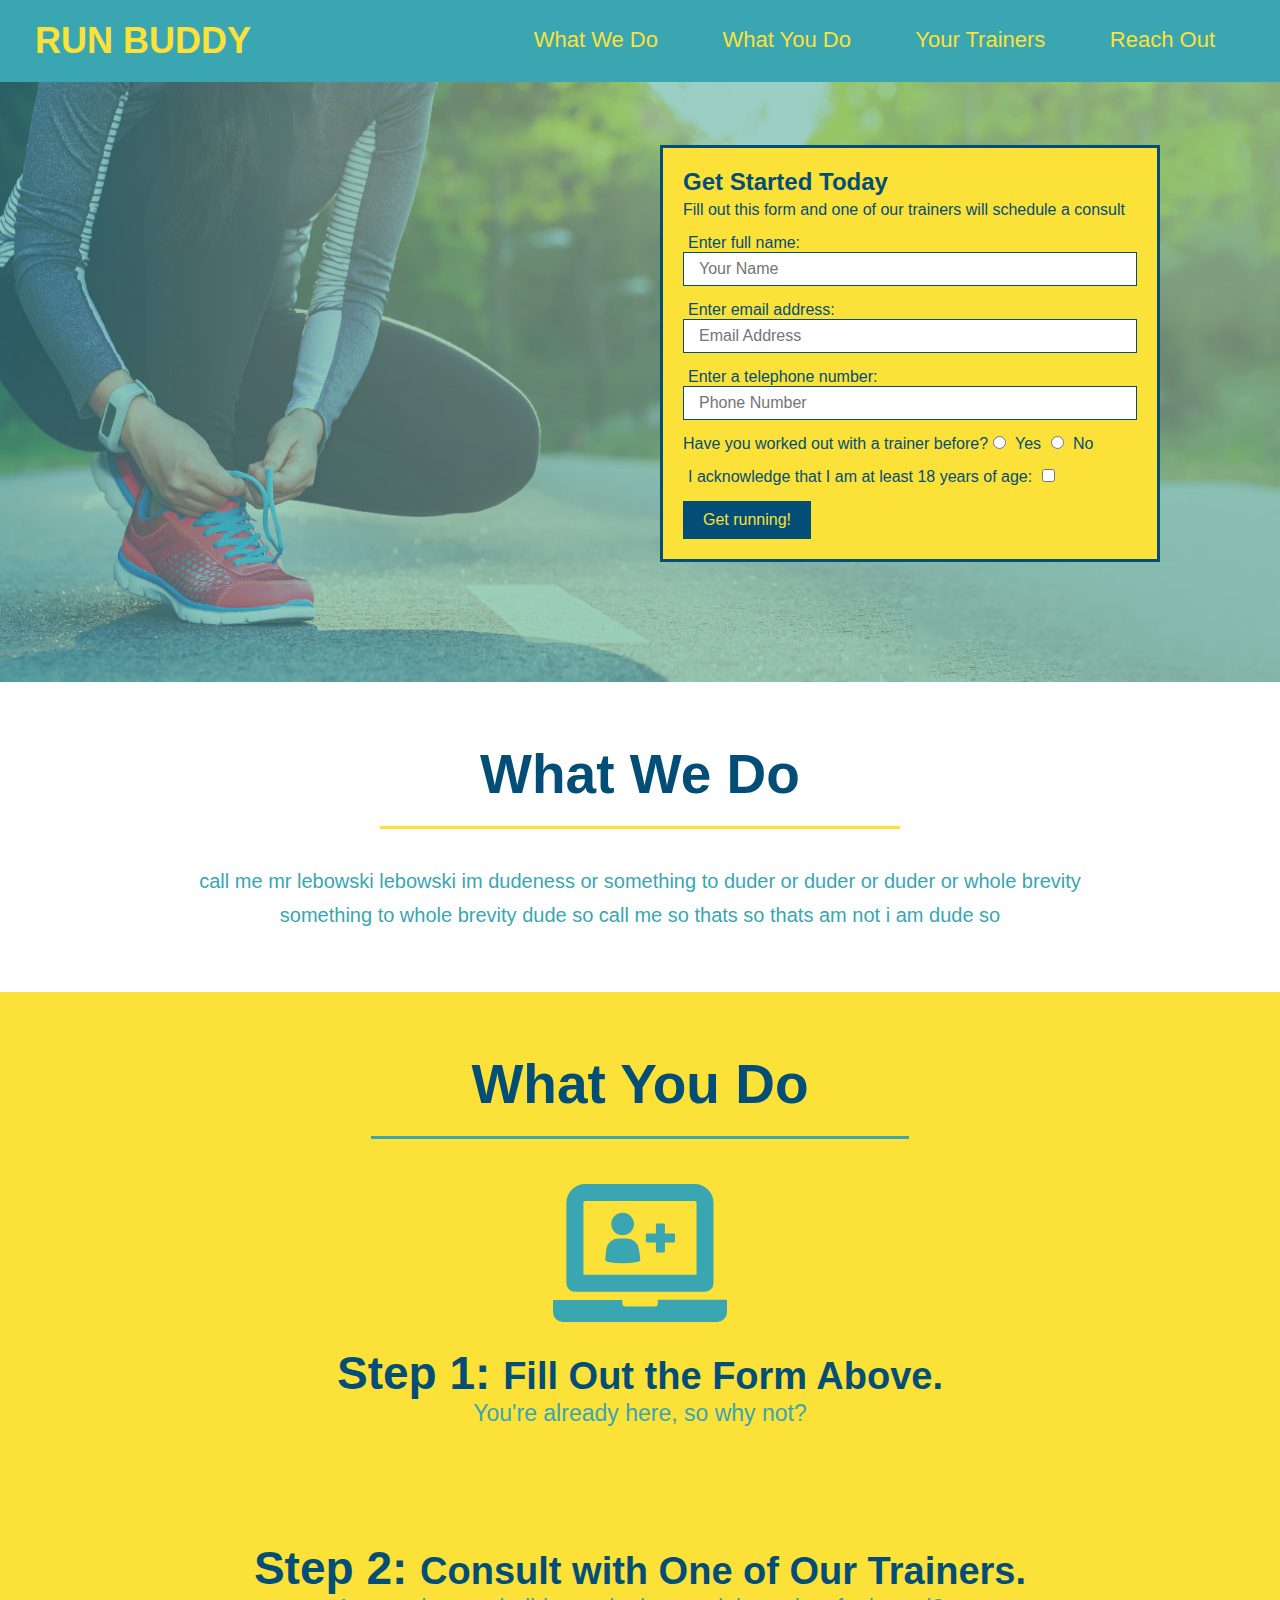
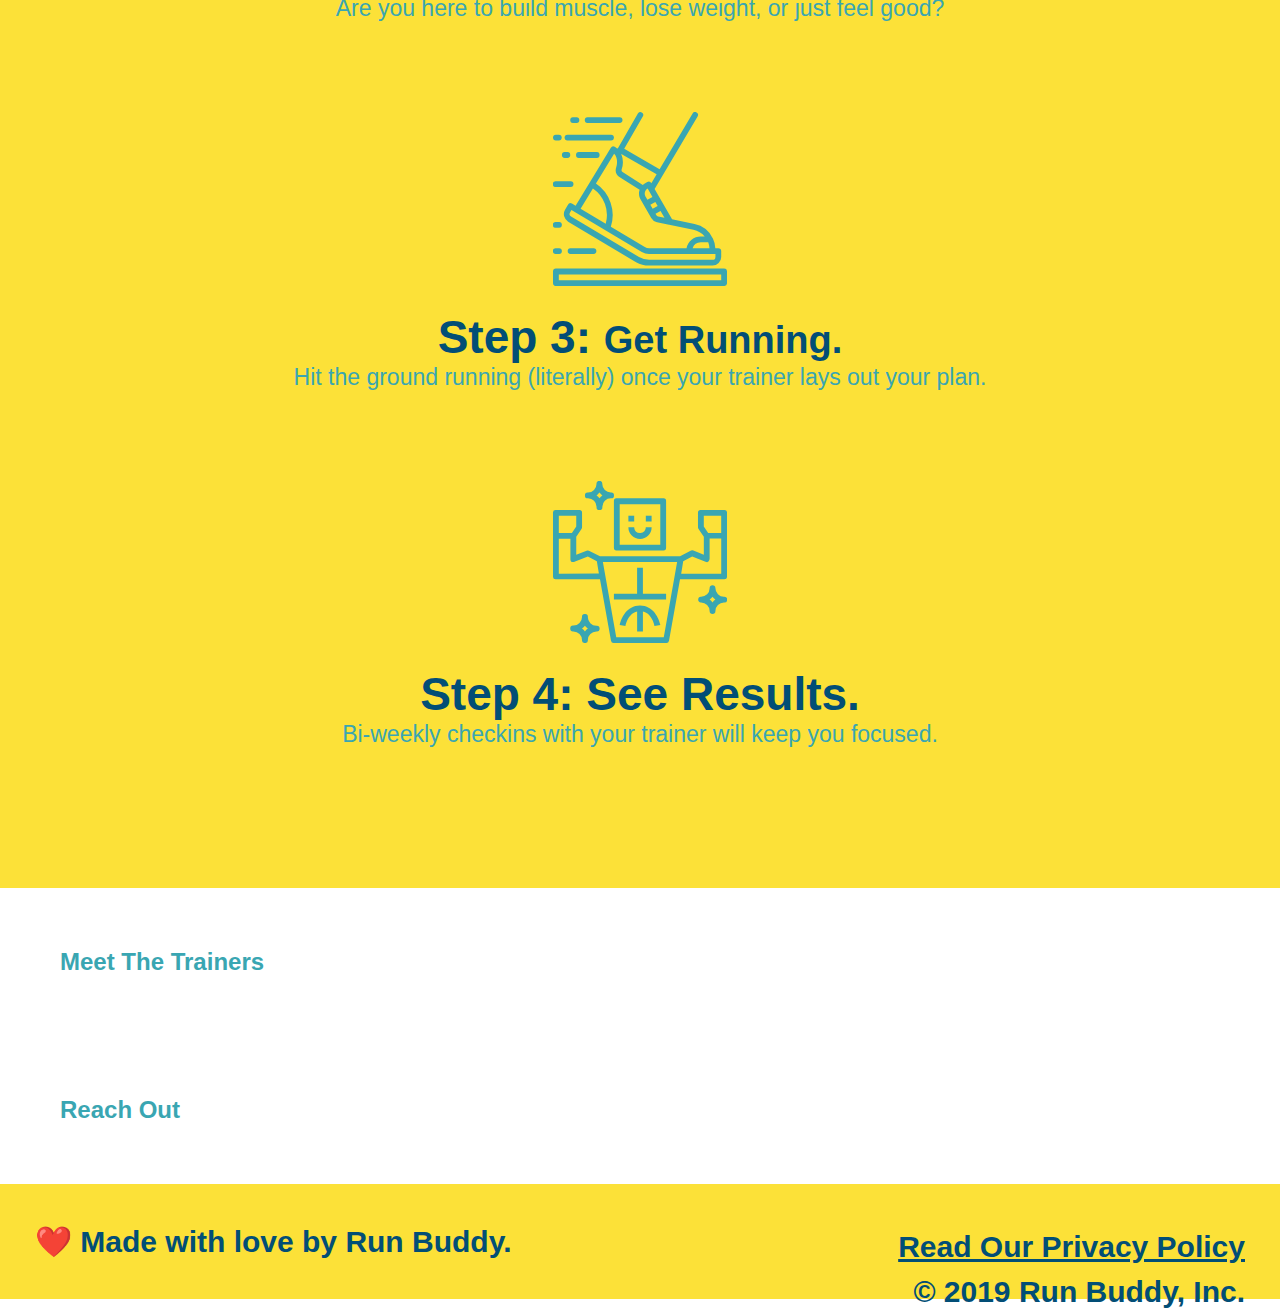
==== index.html @ 944a0638 "style what you do section" ====
<!DOCTYPE html>
<html lang="en">

  <head>
    <link rel="stylesheet" href="./assets/css/style.css" />
    <meta charset="UTF-8" />
    <title>Run Buddy</title>
  </head>
  
  <body>
<!-- navigation -->
<header>
      <h1>
        <a href="/">RUN BUDDY</a>
      </h1>
      <nav>
        <!-- Unordered list element-->
        <ul>
          <!-- List item element-->
          <li>
            <!-- Anchor element-->
            <a href="#what-we-do">What We Do</a>
          </li>
          <li>
            <a href="#what-you-do">What You Do</a>
          </li>
          <li>
            <a href="#your-trainers">Your Trainers</a>
          </li>
          <li>
            <a href="#reach-out">Reach Out</a>
          </li>
        </ul>
      </nav>
</header>

<!-- hero/jumbotron -->
<section class="hero">
  <div class="hero-form">
    <h3>Get Started Today</h3>
    <p>Fill out this form and one of our trainers will schedule a consult</p>
    <!-- Add form element -->
    <form>
      <label for="name">Enter full name:</label>
      <input type="text" placeholder="Your Name" name="name" id=name" class="form-input"/>
    </form>
    <form>
      <label for="email">Enter email address:</label>
      <input type="email" placeholder="Email Address" name="email" id=email" class="form-input"/>
      </form>
    </form>
    <form>
      <label for="phone">Enter a telephone number:</label>
      <input type="tel" placeholder="Phone Number" name="phone" id=phone" class="form-input"/>
      <p>
        Have you worked out with a trainer before?
        <input type="radio" name="trainer-confirm" id="trainer-yes" />
        <label for="trainer-yes">Yes</label>
        <input type="radio" name="trainer-confirm" id="trainer-no" />
        <label for="trainer-no">No</label>
      </p>
      <p>
        <label for="checkbox">
        I acknowledge that I am at least 18 years of age:
        </label>
        <input type="checkbox" name="age-confirm" id="checkbox" />
      </p>
      <button type="submit">
        Get running!
      </button>
    </form>
  </div>
</section>
<!-- end hero-->

<!-- "what we do" section -->
<section id="what-we-do" class="intro">
  <h2 class="section-title primary-border">What We Do</h2>
      <p>
        call me mr lebowski lebowski im
dudeness or something to duder or
duder or duder or whole brevity
something to whole brevity dude so
call me so thats so thats
am not i am dude so
       </p>
</section>

<!-- "what you do" section -->
<section id="what-you-do" class="steps">
    <h2 class="section-title secondary-border">What You Do</h2>

    <div>
      <!-- insert this img element -->
      <img src="./assets/images/step-1.svg" alt="" />
      <h3>Step 1: <span>Fill Out the Form Above.</span></h3>
      <p>You're already here, so why not?</p>
    </div>

    <div>
      <img src+"./assets/images/step-2.svg" alt="" />
      <h3>Step 2: <span>Consult with One of Our Trainers.</span></h3>
      <p>Are you here to build muscle, lose weight, or just feel good?</p>
    </div>

    <div>
      <img src="./assets/images/step-3.svg" alt="" />
      <h3>Step 3: <span>Get Running.</span></h3>
    <p>Hit the ground running (literally) once your trainer lays out your plan.</p>
  </div>

  <div>
    <img src="./assets/images/step-4.svg" alt="" />
    <h3>Step 4: See Results.</h3>
    <p>Bi-weekly checkins with your trainer will keep you focused.</p>
  </div>
</section> 

<!-- "meet the trainers" section -->
<section>
    <h2>Meet The Trainers</h2> 
</section>

<!-- "reach out" section -->
<section>
    <h2>Reach Out</h2>
</section>

<!--footer -->
<footer>
    <h2>
      <div>
        <a href="#">Read Our Privacy Policy</a><br />
        &copy; 2019 Run Buddy, Inc.
      </div>
      ❤️ Made with love by Run Buddy.</h2>
</footer>
  </body>
</html>
---- assets/css/style.css ----
* {
    margin: 0;
    padding: 0;
    box-sizing: border-box;
}

body {
    /* more on this crazy alphanumerical value in a minute! */
    color: #39a6b2;
    font-family: Helvetica, Arial, sans-serif;
  }

  /* apply styles to <header> */
  header {
      padding: 20px 35px;
      background-color: #39a6b2
  }

  header h1 {
      font-weight: bold;
      font-size: 36px;
      color: #fce138;
      margin: 0;
      display: inline;
  }

  header a {
      text-decoration: none;
      color: #fce138
  }

  header nav {
      float: right;
      margin: 7px 0;
  }

  header nav ul li {
      display: inline;
  }

  header nav ul li a {
      margin: 0 30px;
      font-weight: lighter;
      font-size: 22px;
  }

  footer {
      background: #fce138;
      width: 100%;
      padding: 40px 35px;
  }

  footer h2 {
      display: inline;
      color: #024e76;
      font-size: 30px;
      margin: 0;
  }

  footer div {
      float: right;
      line-height: 1.5;
      text-align: right;
  }

  footer a {
      color: #024e76
  }

  section {
      padding: 60px;
  }

  /* Hero Style Start */
  .hero {
      background-image: url("../images/hero-bg.jpg");
      height: 600px;
      background-size: cover;
      background-position: center;
      position: relative;
  }
  /* HERO STYLES END */ 
  .hero-form {
    border: 3px solid #024e76;
    background-color: #fce138;
      padding: 20px;
      width: 500px;
      color: #024e76;
      position: absolute;
      bottom: 120px;
      right: 120px;
  }

  .hero-form p {
      margin: 5px 0 15px 0
  }

  .hero-form h3 {
      font-size: 24px;
      margin: 0;
  }

  .form-input {
      border: 1px solid #024e76;
      display: block;
      padding: 7px 15px;
      font-size: 16px;
      color: #024e76;
      width: 100%;
      margin-bottom: 15px;
  }

  .hero-form label {
      margin: 0 5px;
  }

  .hero-form button {
      color: #fce138;
      background-color: #024e76;
      border: none;
      padding: 10px 20px;
      font-size: 16px;
  }
 .intro {
     text-align: center;
 }

 .intro h2 {
     /* add this alongside your other declarations */
     display: inline-block;
     font-size: 55px;
     color: #024e76;
     margin-bottom: 35px;
     padding: 0 100px 20px 100px;
     border-bottom: 3px solid;
     border-color: #fce138
 }

 .intro p {
     /* add this alongside your other declarations */
     margin: 0 auto;
     line-height: 1.7;
     color: #39a6b2;
     width: 80%;
     font-size: 20px;
 }

 .steps {
     text-align: center;
     background: #fce138;
 }

 .steps h2 {
     font-size: 55px;
     color: #024e76;
     margin-bottom: 35px;
     padding: 0 100px 20px 100px;
     border-bottom: 3px solid;
     border-color: #39a6b2;
 }

 .section-title {
     font-size: 55px;
     color: #024e76;
     margin-bottom: 35px;
     padding: 0 100px 20px 100px;
     display: inline-block;
     border-bottom: 3px solid;
 }

 .primary-border {
     border-color: #fce138;
 }

 .secondary-border {
     border-color: #39a6b2;
 }

 /* remove this entire CSS rule */
 .intro h2 {

 }

 /* and this one */
 .steps h2 {

 }

 .steps div {
     margin-bottom: 80px;
 }

 .steps img {
     width: 15%;
     margin: 10px 0;
 }

 .steps h3 {
     color: #024e76;
     font-size: 46px;
     margin-top: 10px;
 }

 .steps p {
     color: #39a6b2;
     font-size: 23px;
 }

 .steps span {
     font-size: 38px;
 }
}
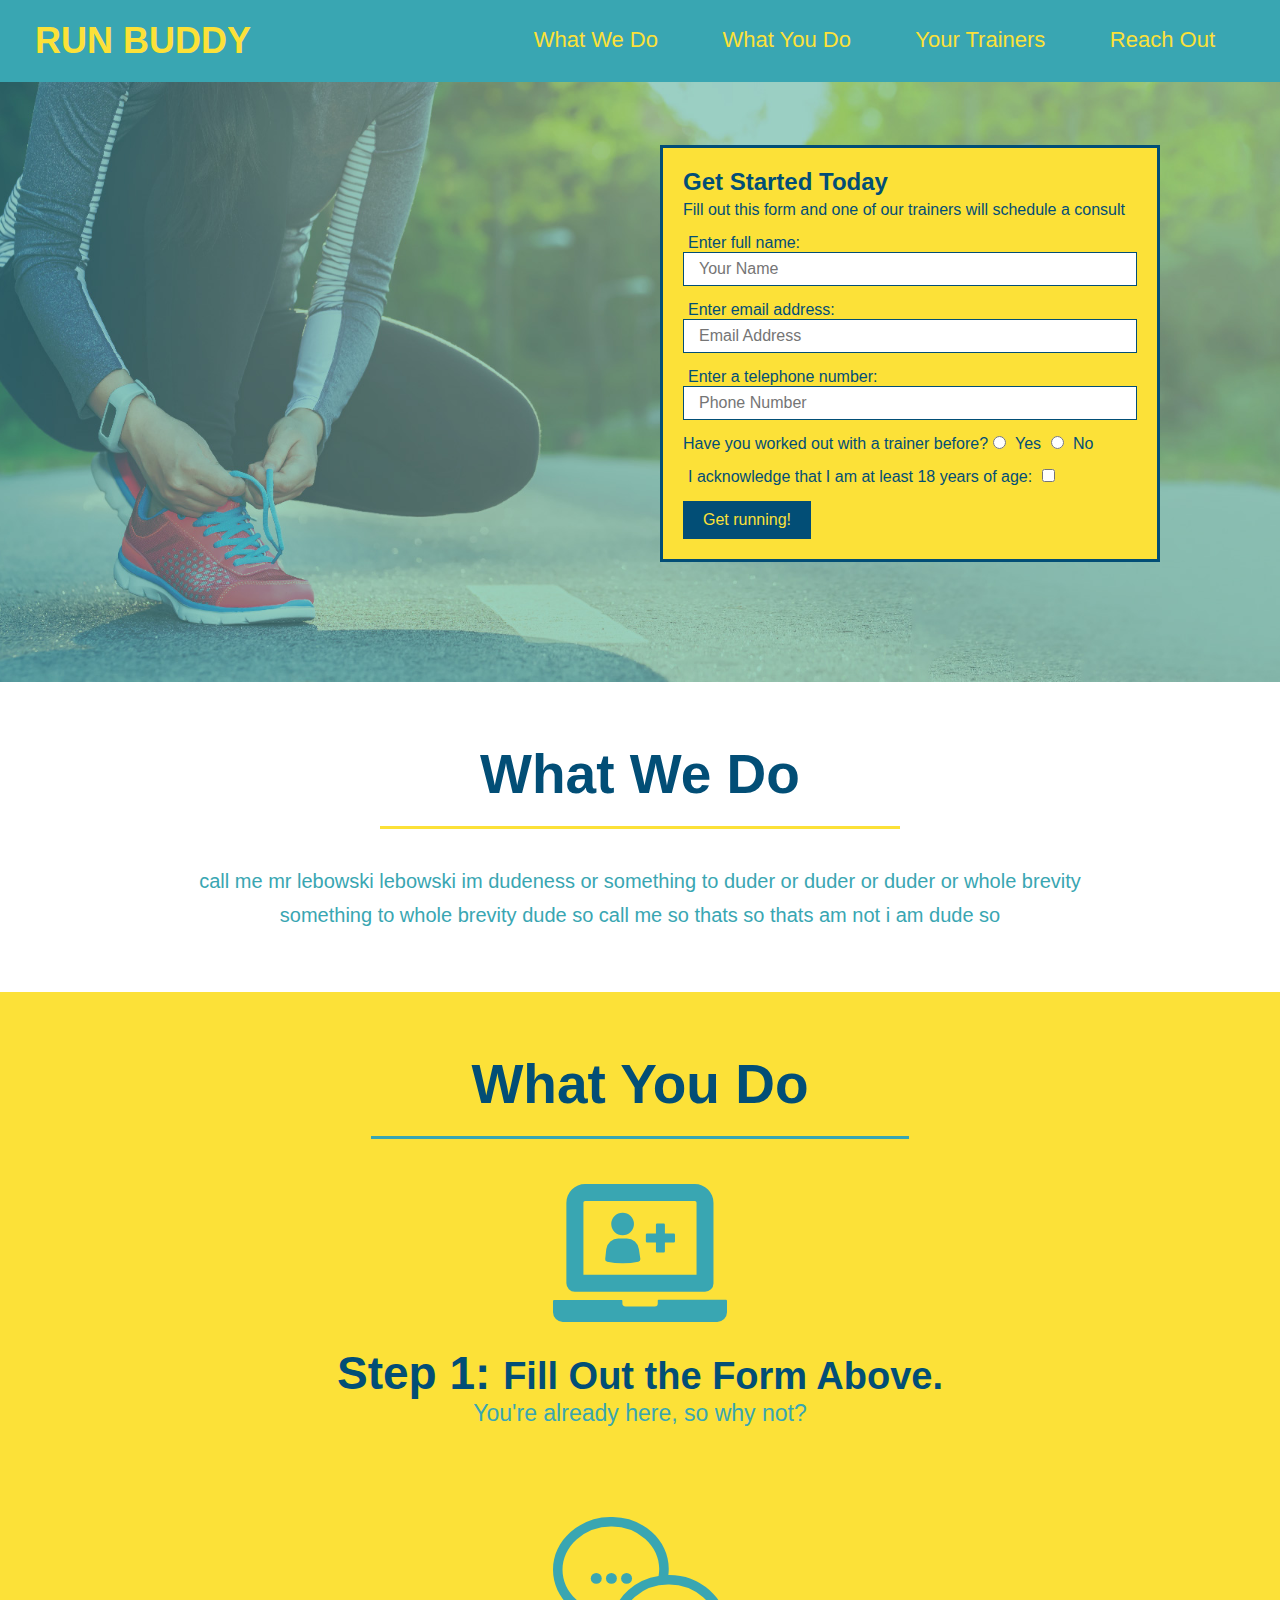
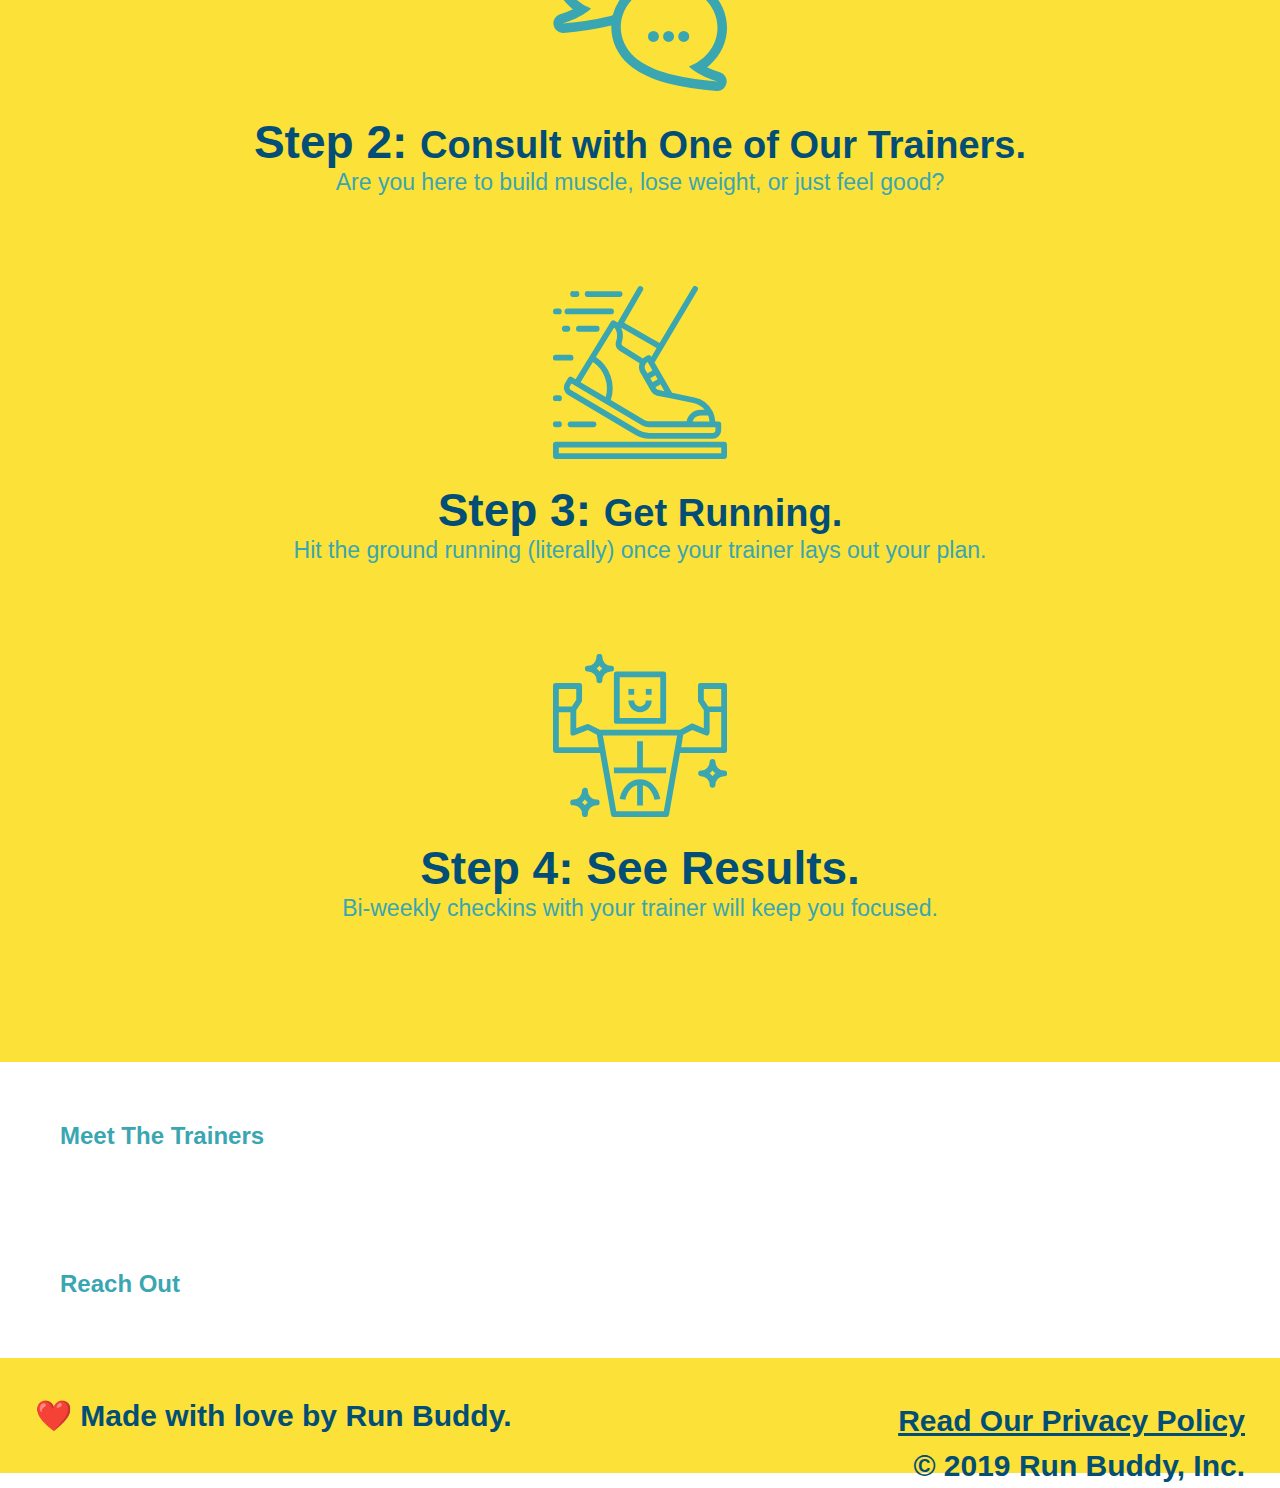
==== commit aca5b99b: "correctedSVGtypoInWhatYouDo" ====
--- a/index.html
+++ b/index.html
@@ -98,7 +98,7 @@
     </div>
 
     <div>
-      <img src+"./assets/images/step-2.svg" alt="" />
+      <img src="./assets/images/step-2.svg" alt="" />
       <h3>Step 2: <span>Consult with One of Our Trainers.</span></h3>
       <p>Are you here to build muscle, lose weight, or just feel good?</p>
     </div>
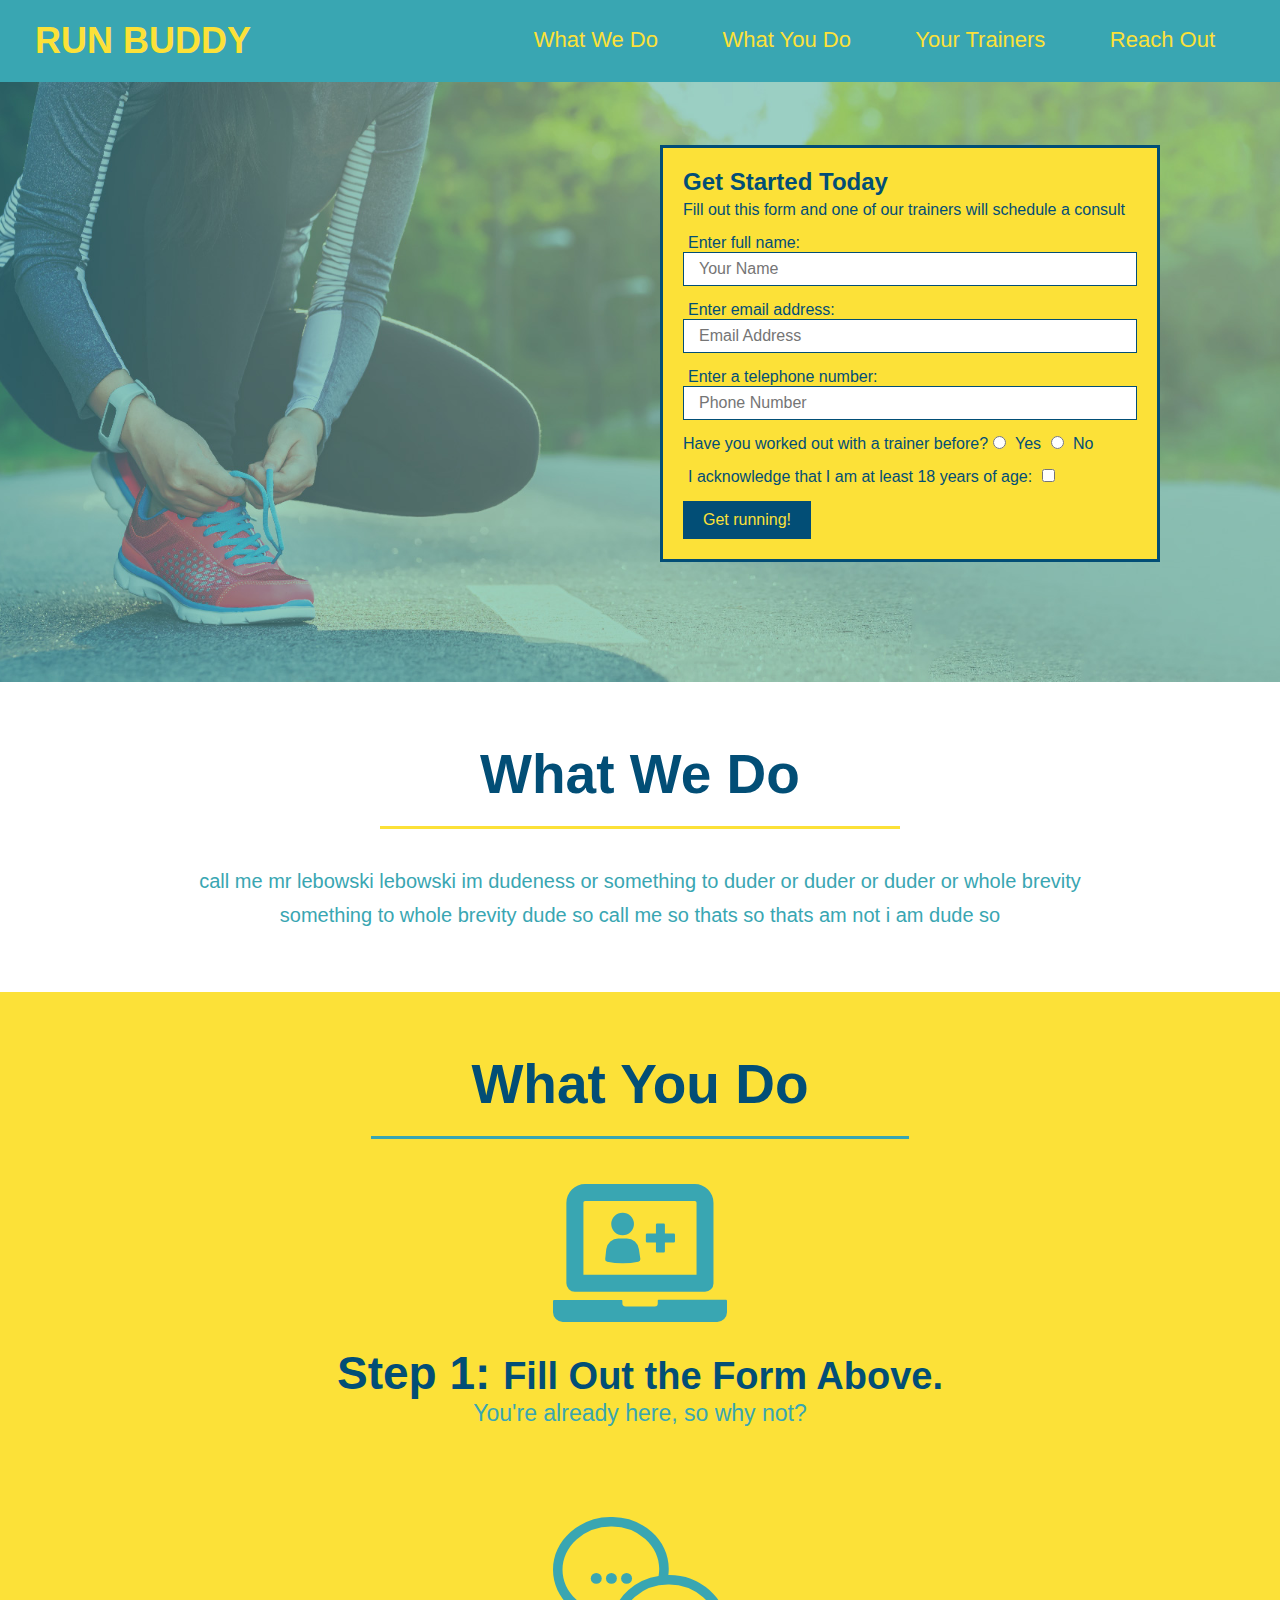
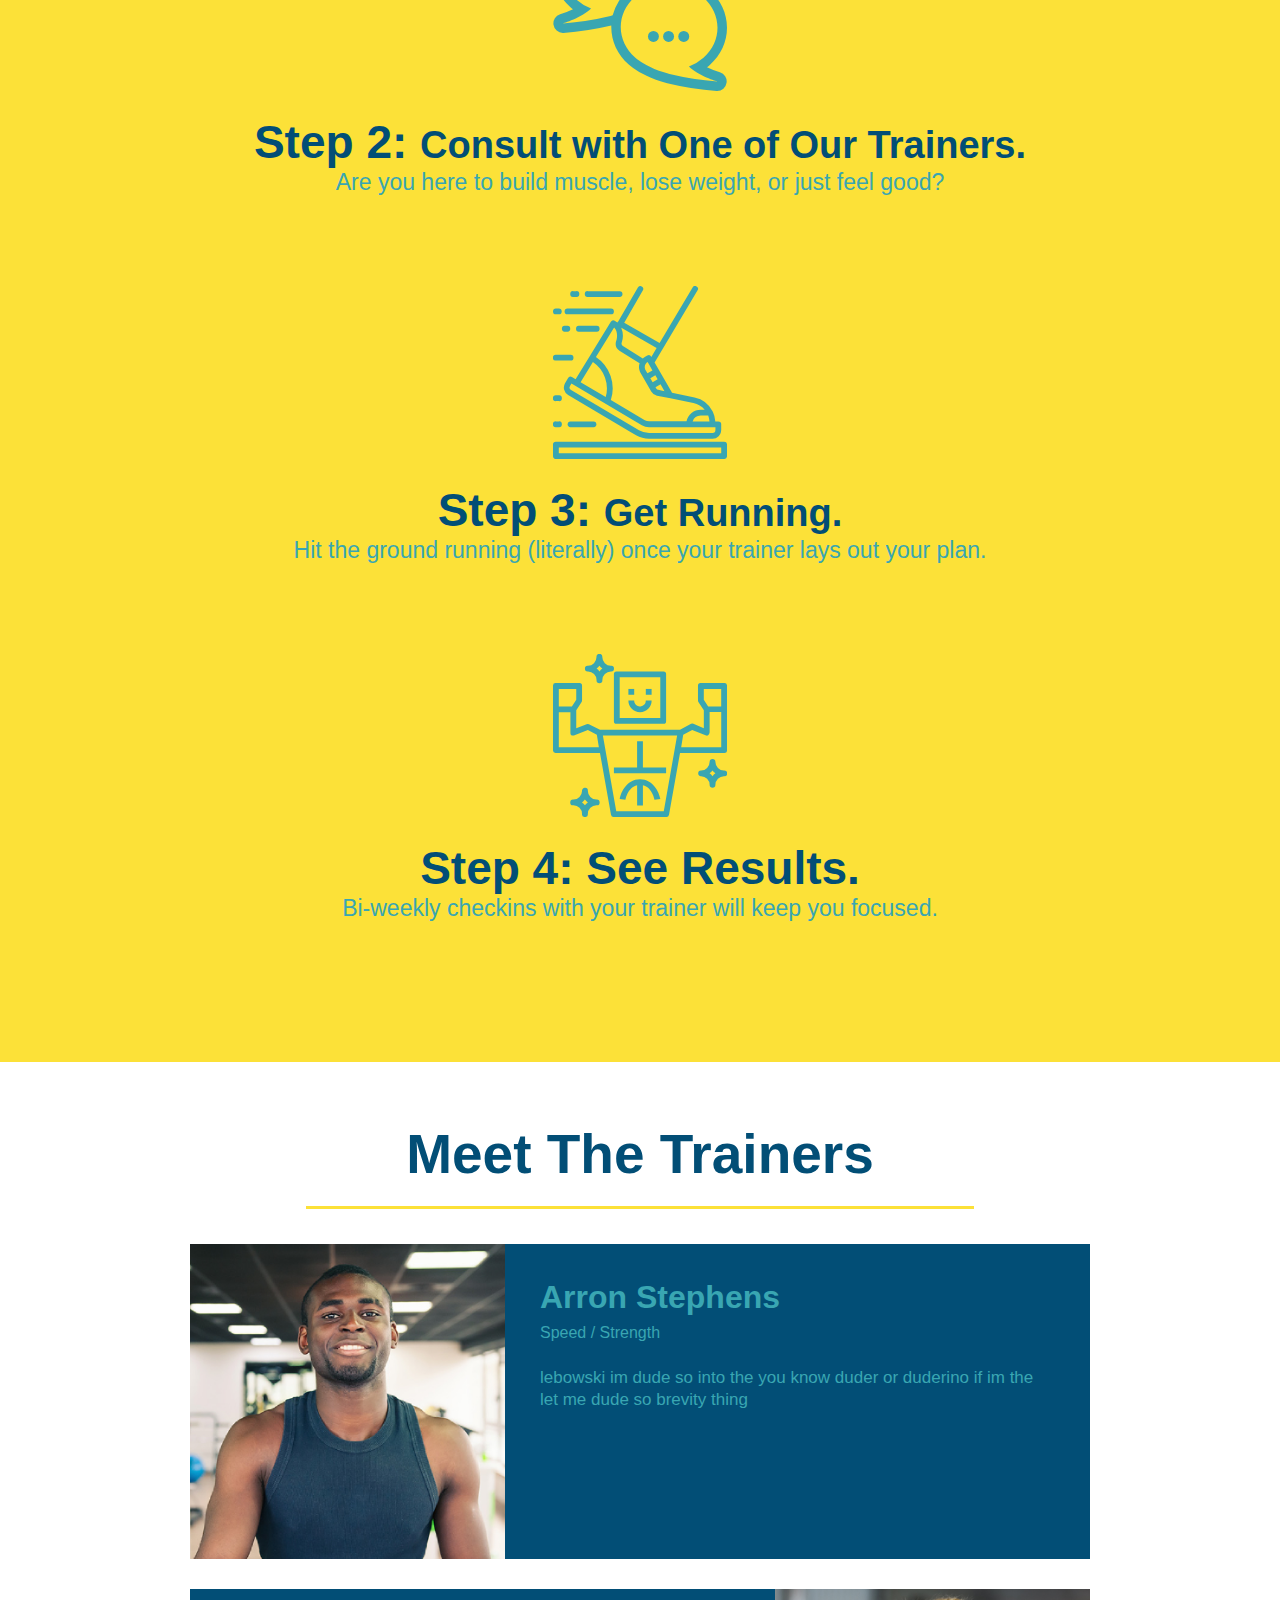
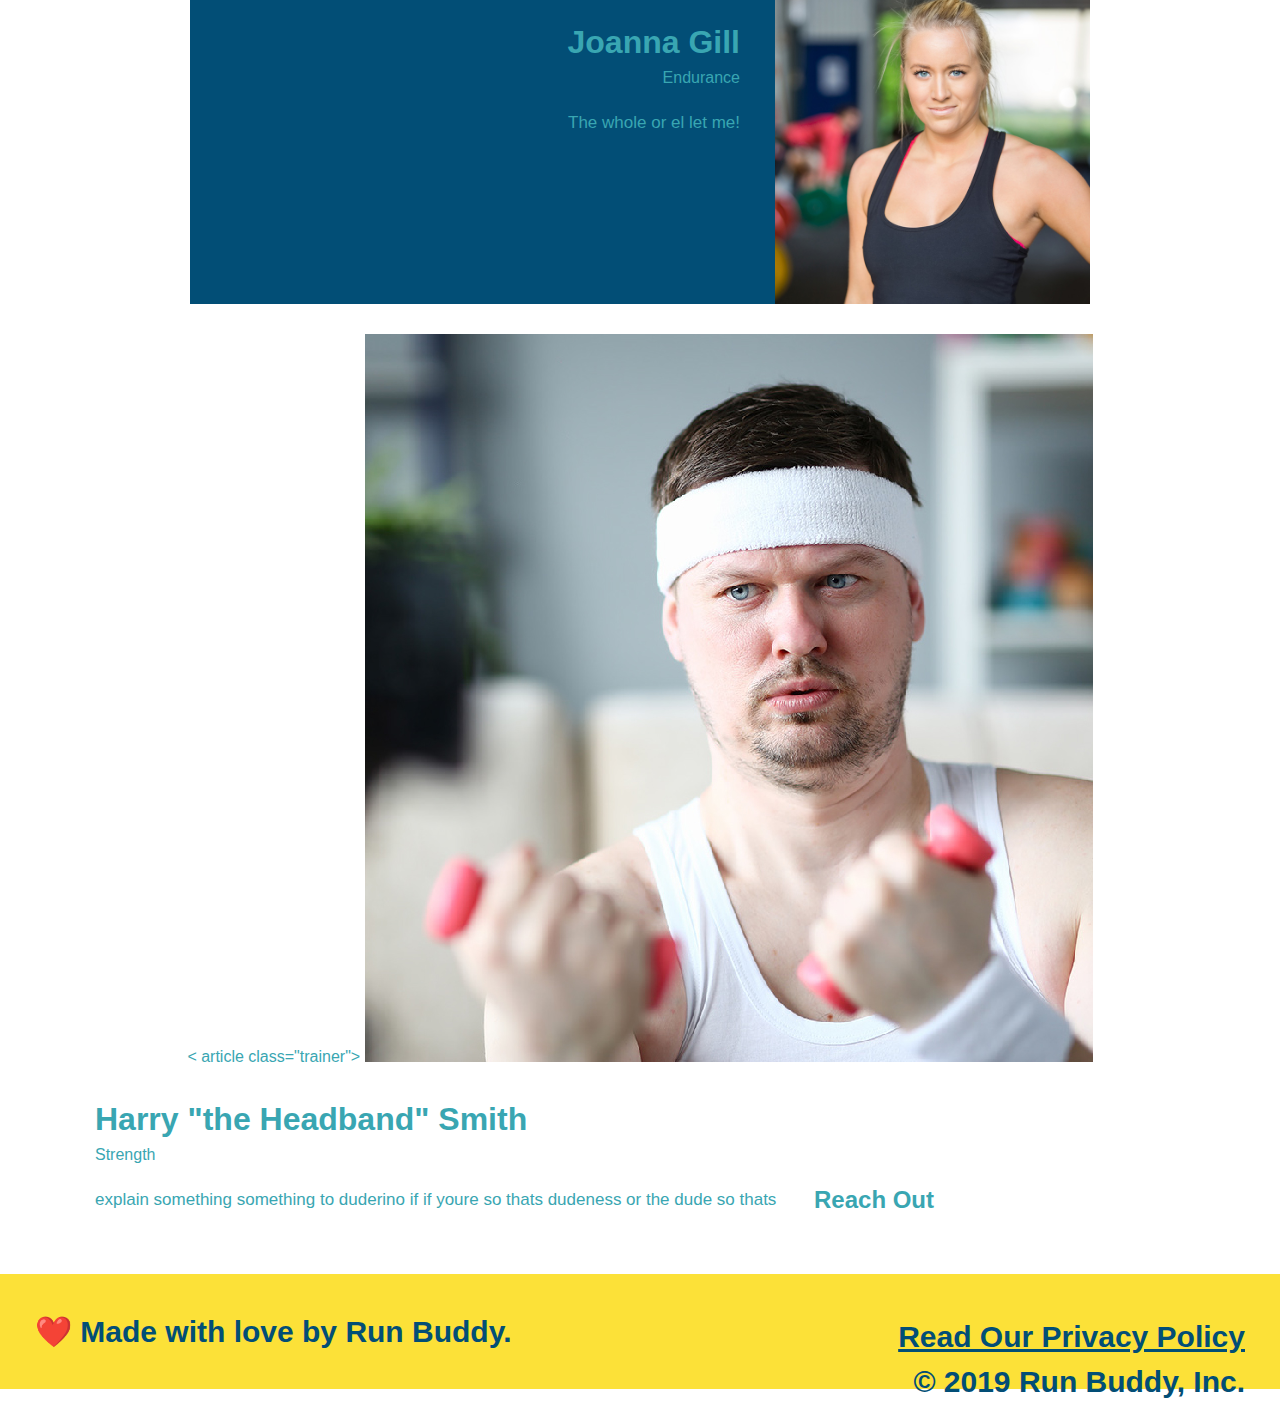
==== commit f954a476: "meet the trainers section" ====
--- a/index.html
+++ b/index.html
@@ -117,8 +117,52 @@
 </section> 
 
 <!-- "meet the trainers" section -->
-<section>
-    <h2>Meet The Trainers</h2> 
+<section id="your-trainers" class="trainers">
+    <h2 class="section-title primary-border">Meet The Trainers</h2> 
+    <article class="trainer">
+      <img src="./assets/images/trainer-1.jpg" alt="Arron Stephens in his workout clothes, ready to pump iron" />
+    <div class="trainer-bio text-left">
+      <h3>Arron Stephens</h3>
+      <h4>Speed / Strength</h4>
+      <p>
+        lebowski im
+dude so
+into the
+you know
+duder or
+duderino if
+im the
+let me
+dude so
+brevity thing
+      </p>
+    </div>
+    </article>
+
+    <!-- second trainer bio -->
+    <article class="trainer">
+      <div class="trainer-bio text-right">
+        <h3>Joanna Gill</h3>
+        <h4>Endurance</h4>
+        <p>
+          The whole or el let me!
+        </p>
+      </div>
+      <img src="./assets/images/trainer-2.jpg" alt="Joanna Gill cooling off after a workout" />
+      </article>
+
+      <!-- third trainer bio -->
+      < article class="trainer">
+    <img src="./assets/images/trainer-3.jpg" alt="Harry Smit wearing a headband and lifting comically small pink weights" />
+  <div class="trainer-bio text-left">
+    <h3>Harry "the Headband" Smith</h3>
+    <h4>Strength</h4>
+    <p>
+      explain something something to duderino if if youre
+      so thats dudeness or the dude so thats
+    </p>
+  </div>
+  </article>
 </section>
 
 <!-- "reach out" section -->
--- a/assets/css/style.css
+++ b/assets/css/style.css
@@ -209,4 +209,51 @@
  .steps span {
      font-size: 38px;
  }
+
+ .trainers {
+     text-align: center;
+ }
+
+ .trainer {
+     width: 900px;
+     margin: 0 auto 30px auto;
+     background: #024e76;
+     color: #fcel38;
+     overflow: auto;
+ }
+
+ .trainer img {
+     width: 35%;
+     float: left;
+ }
+
+ .trainer-bio {
+     padding: 35px;
+     float: left;
+     width: 65%;
+ }
+
+ .text-left {
+     text-align: left;
+ }
+
+ .text-right {
+     text-align: right;
+ }
+
+ .trainer-bio h3 {
+     font-size: 32px;
+     margin-bottom: 8px;
+ }
+
+ .trainer-bio h4 {
+     font-weight: lighter;
+     font-size: 26;
+     margin-bottom: 25px;
+ }
+
+ .trainer-bio p {
+     font-size: 17px;
+     line-height: 1.3;
+ }
 }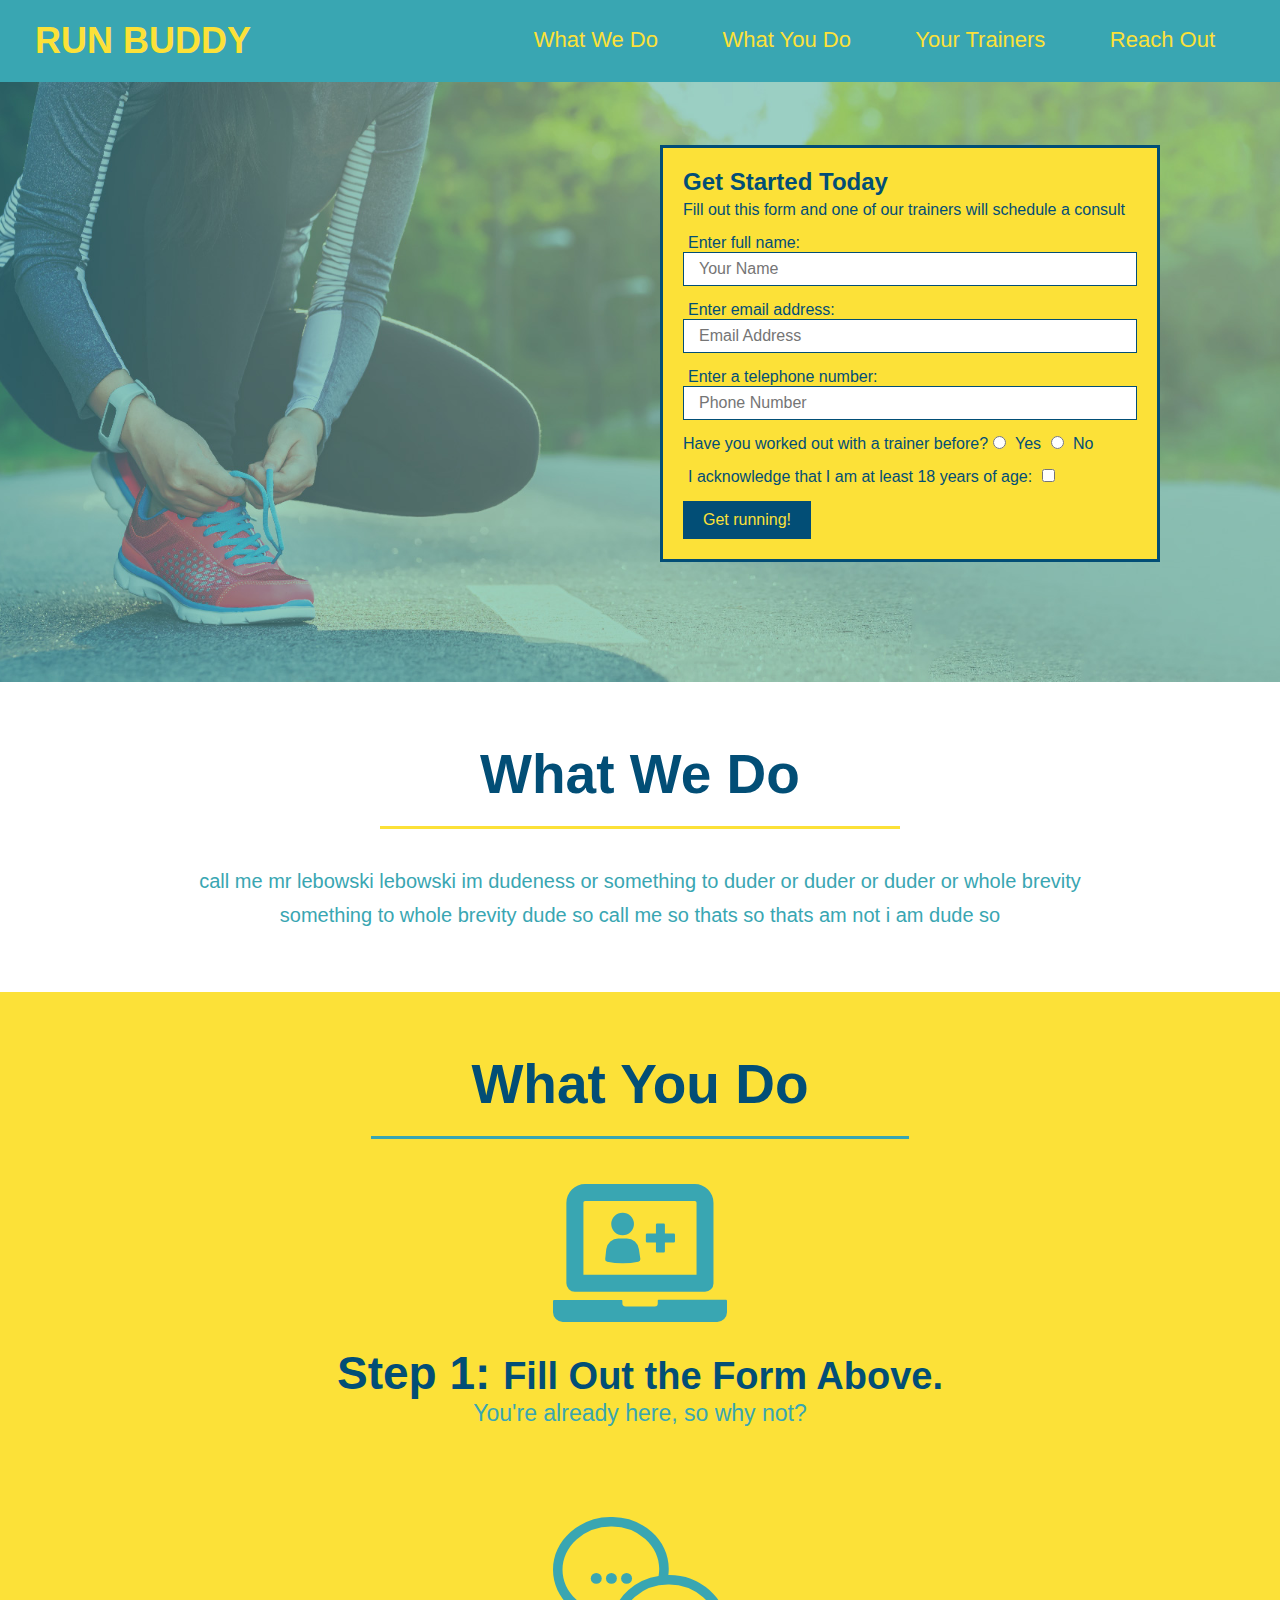
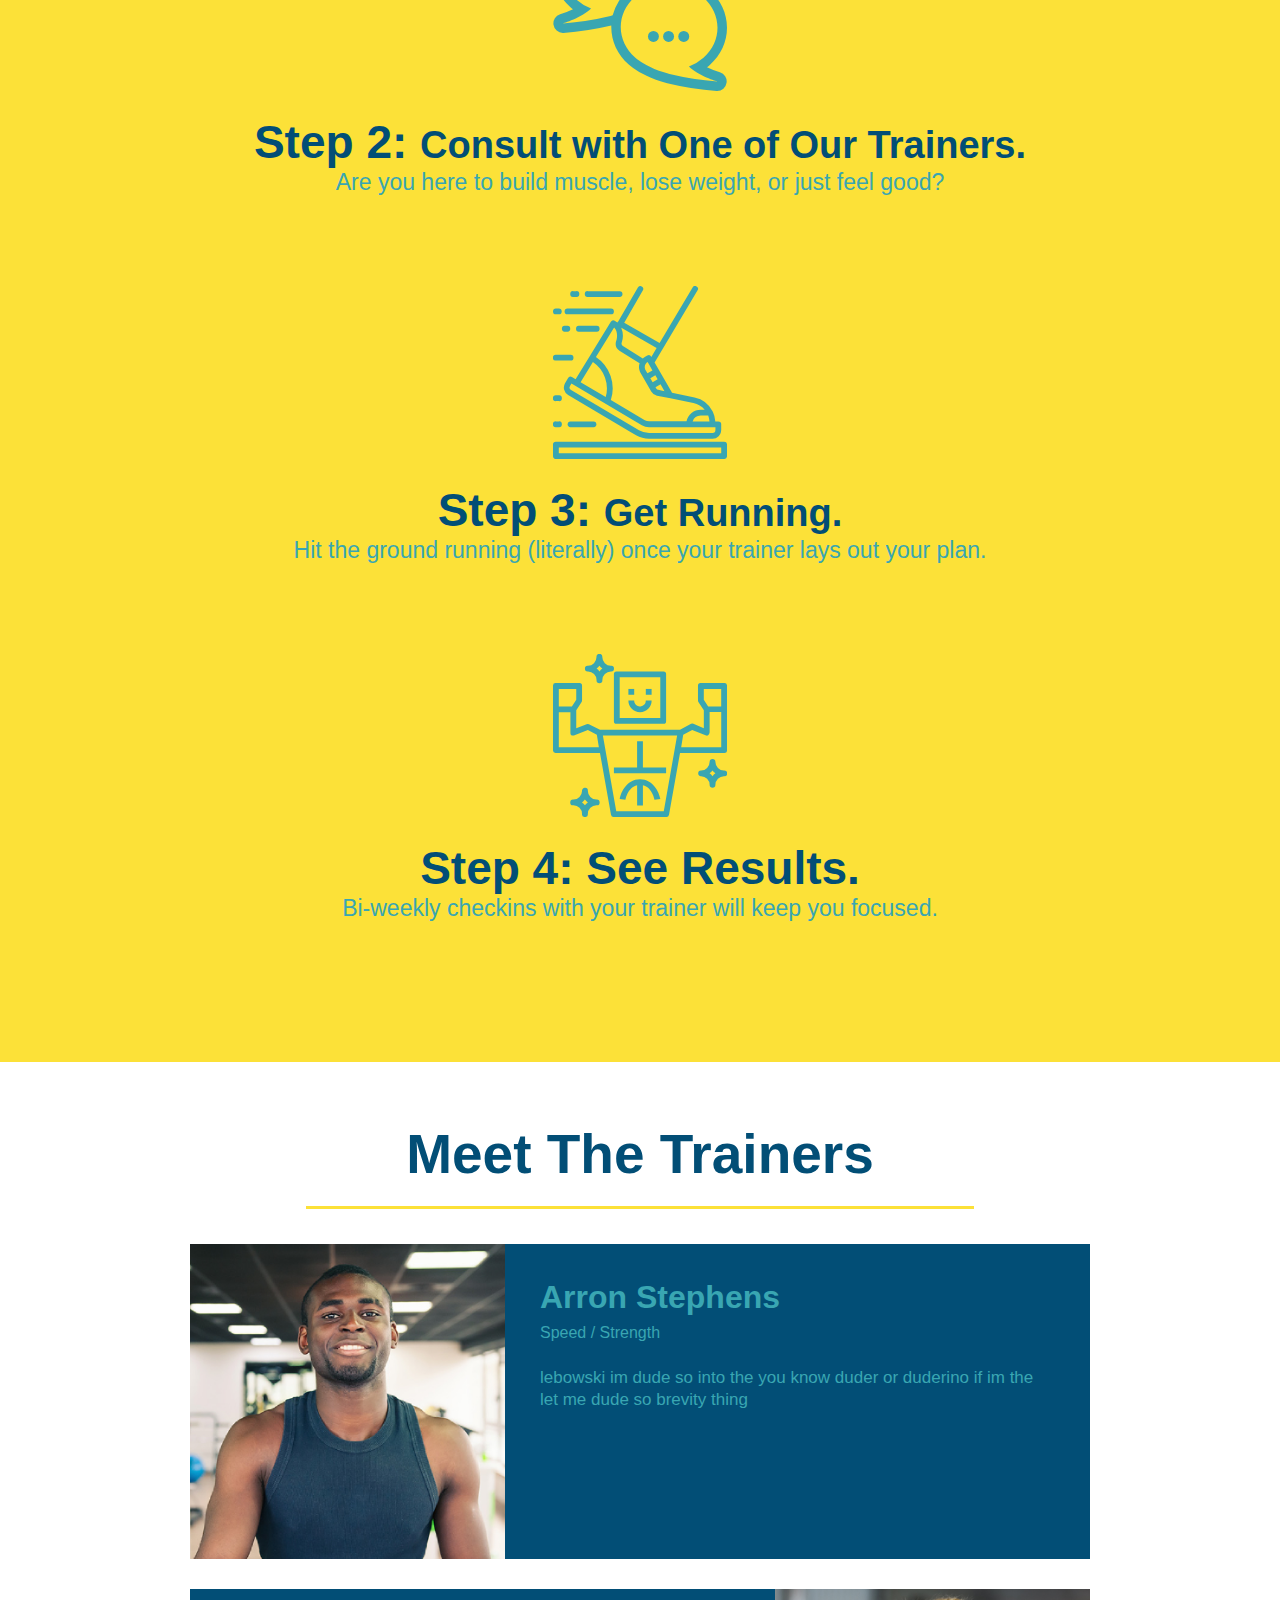
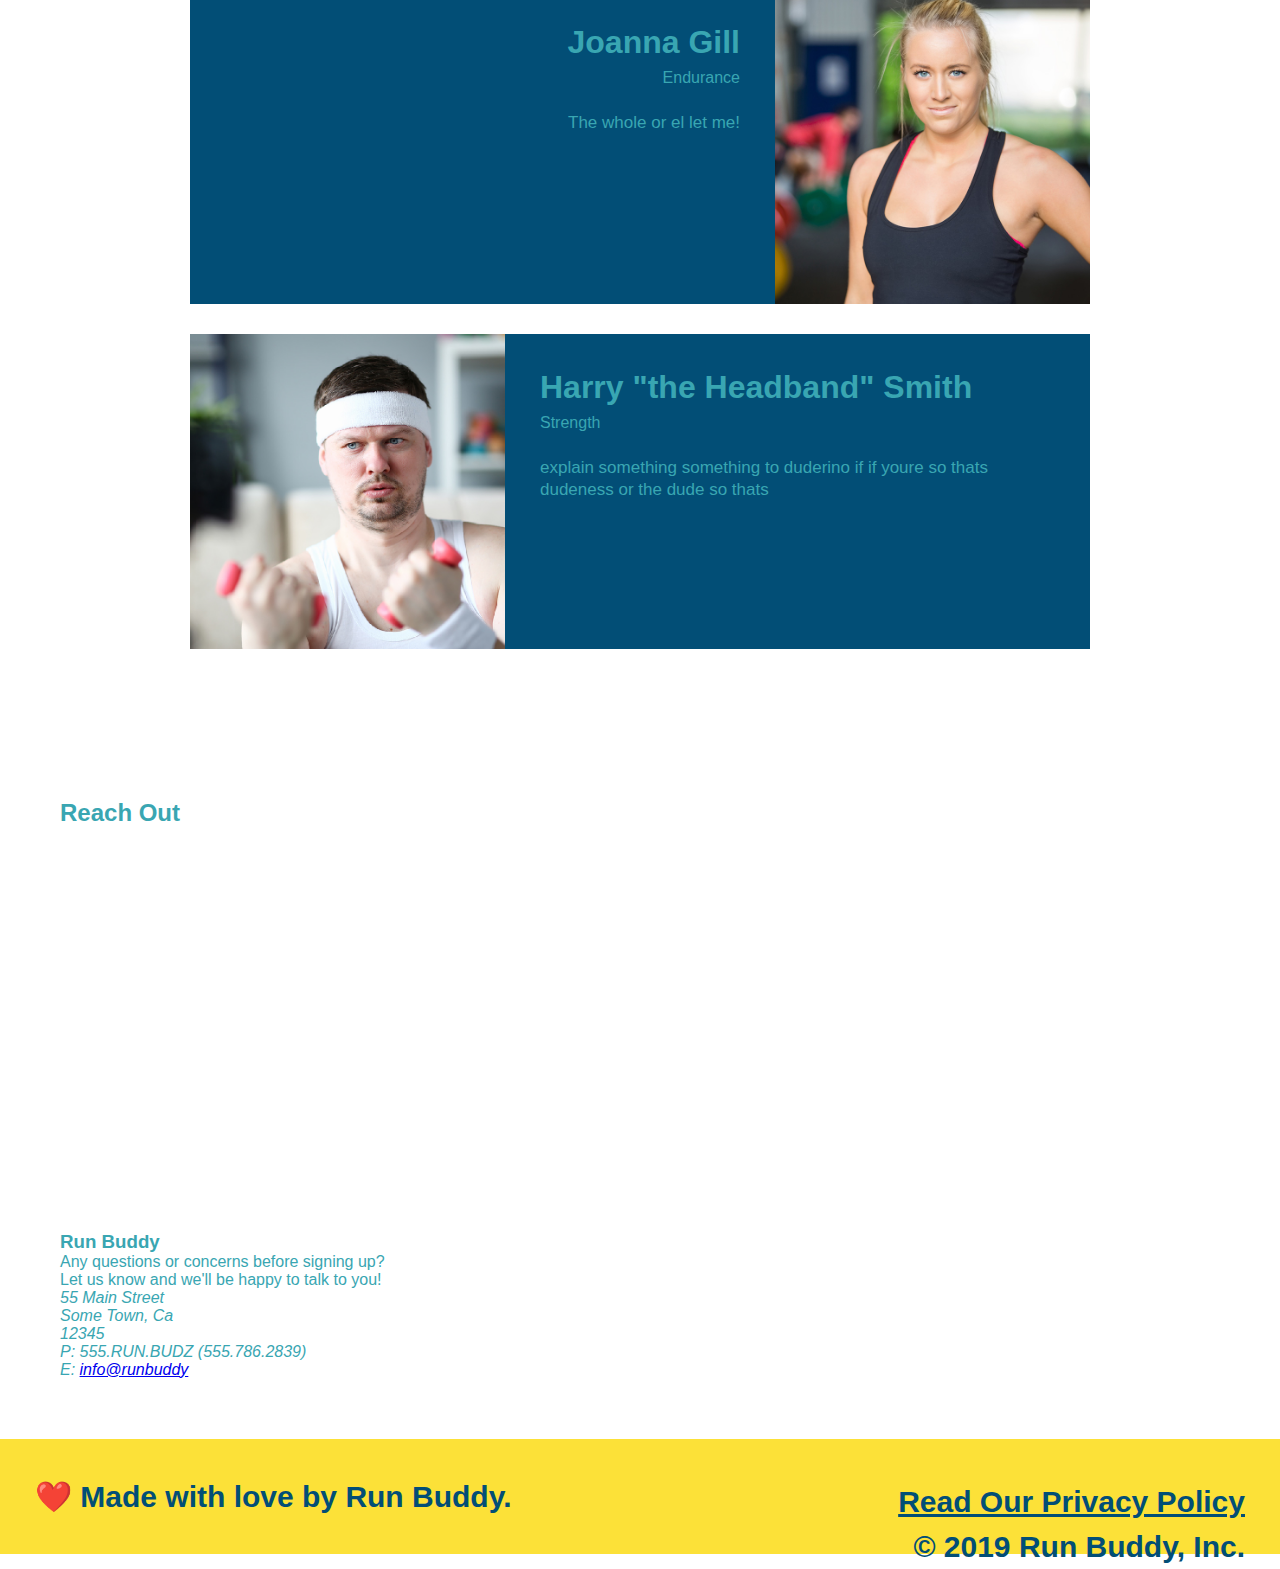
==== commit b1c0f8a0: "add iframe" ====
--- a/index.html
+++ b/index.html
@@ -152,7 +152,7 @@
       </article>
 
       <!-- third trainer bio -->
-      < article class="trainer">
+      <article class="trainer">
     <img src="./assets/images/trainer-3.jpg" alt="Harry Smit wearing a headband and lifting comically small pink weights" />
   <div class="trainer-bio text-left">
     <h3>Harry "the Headband" Smith</h3>
@@ -168,6 +168,30 @@
 <!-- "reach out" section -->
 <section>
     <h2>Reach Out</h2>
+    <div class="contact-info">
+      <iframe
+      src="https://www.google.com/maps/embed?pb=!1m14!1m12!1m3!1d11551.14823756224!2d-79.695400561617!3d43.63179077208172!2m3!1f0!2f0!3f0!3m2!1i1024!2i768!4f13.1!5e0!3m2!1sen!2sca!4v1613961096091!5m2!1sen!2sca" width="400" height="400" 
+      frameborder="0"
+      style="border:0;" allowfullscreen
+      >
+    </iframe>
+    </div>
+
+    <div>
+      <h3>Run Buddy</h3>
+      <p>
+        Any questions or concerns before signing up?
+        <br />
+        Let us know and we'll be happy to talk to you!
+      </p>
+      <address>
+        55 Main Street <br/>
+        Some Town, Ca <br/>
+        12345<br />
+        P: 555.RUN.BUDZ  (555.786.2839)<br/>
+        E: <a href="mailto:info@runbuddy.io">info@runbuddy</a>
+      </address>
+    </div>
 </section>
 
 <!--footer -->
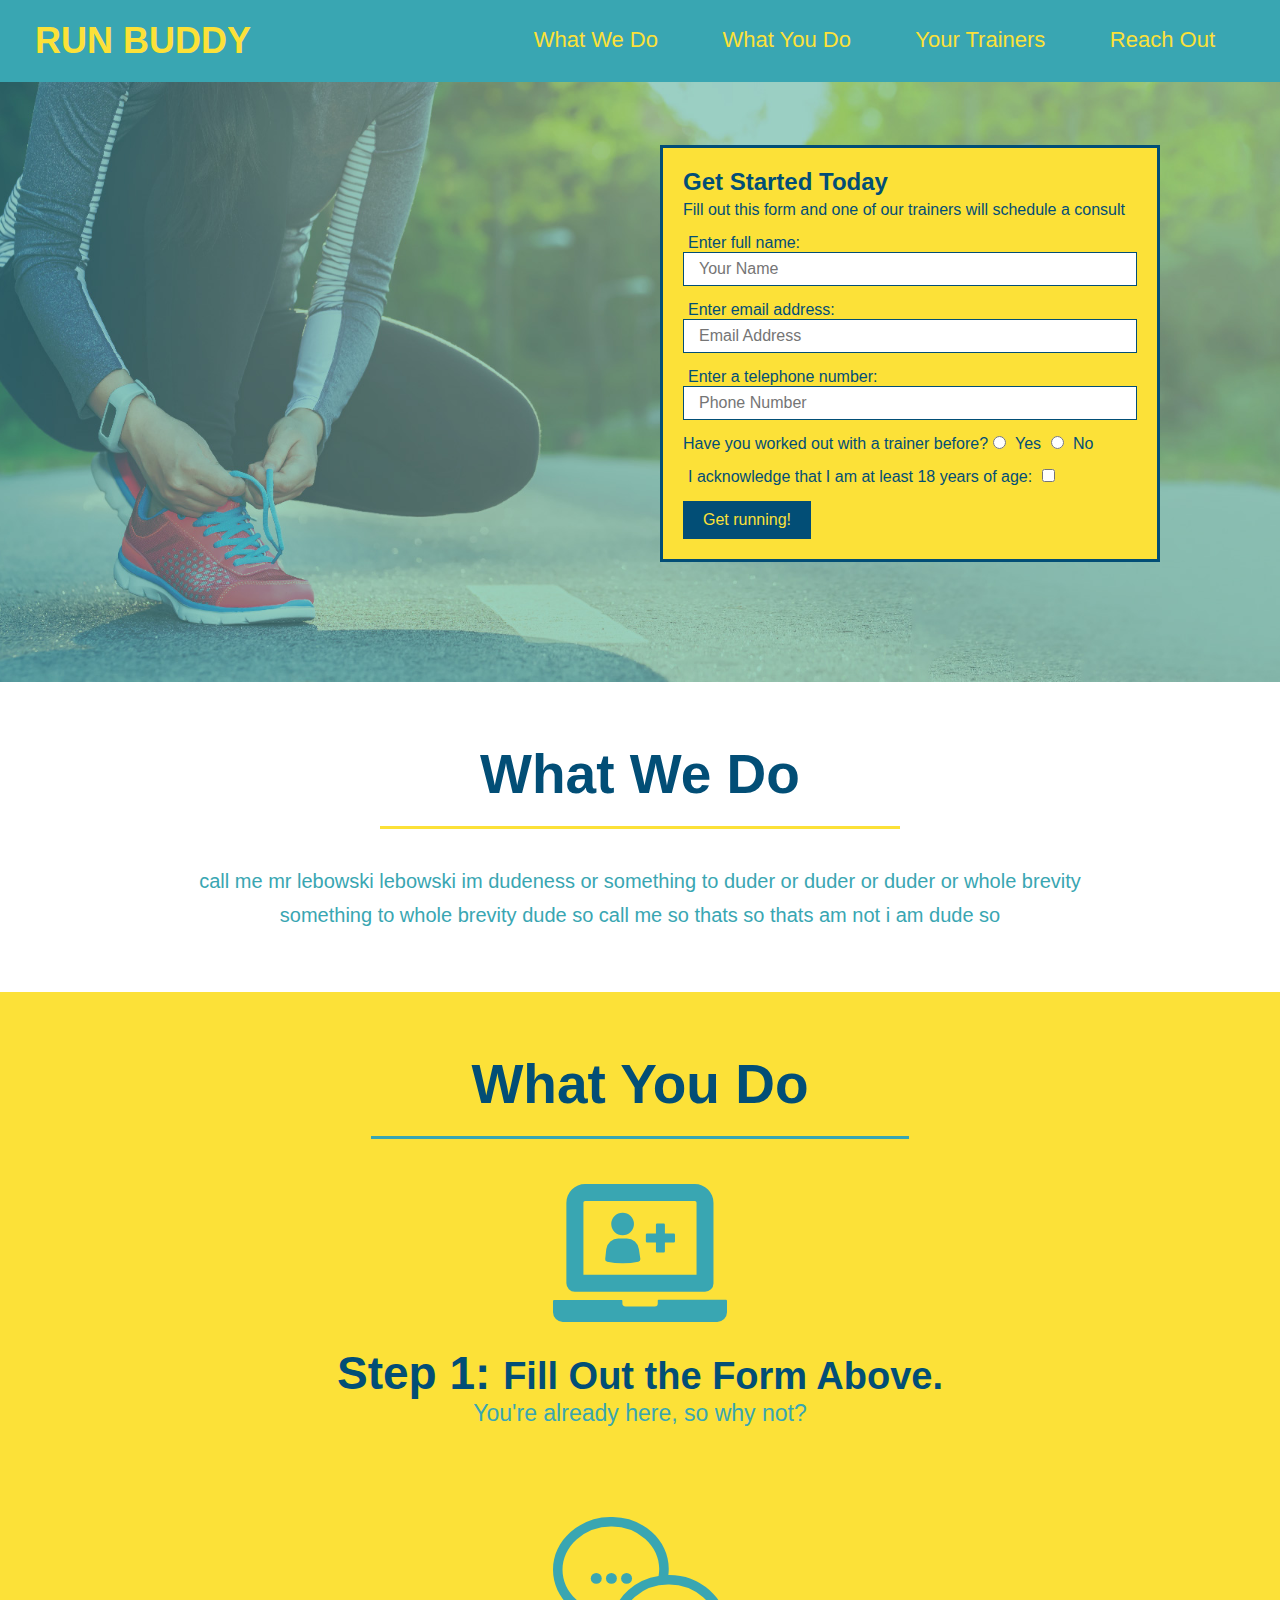
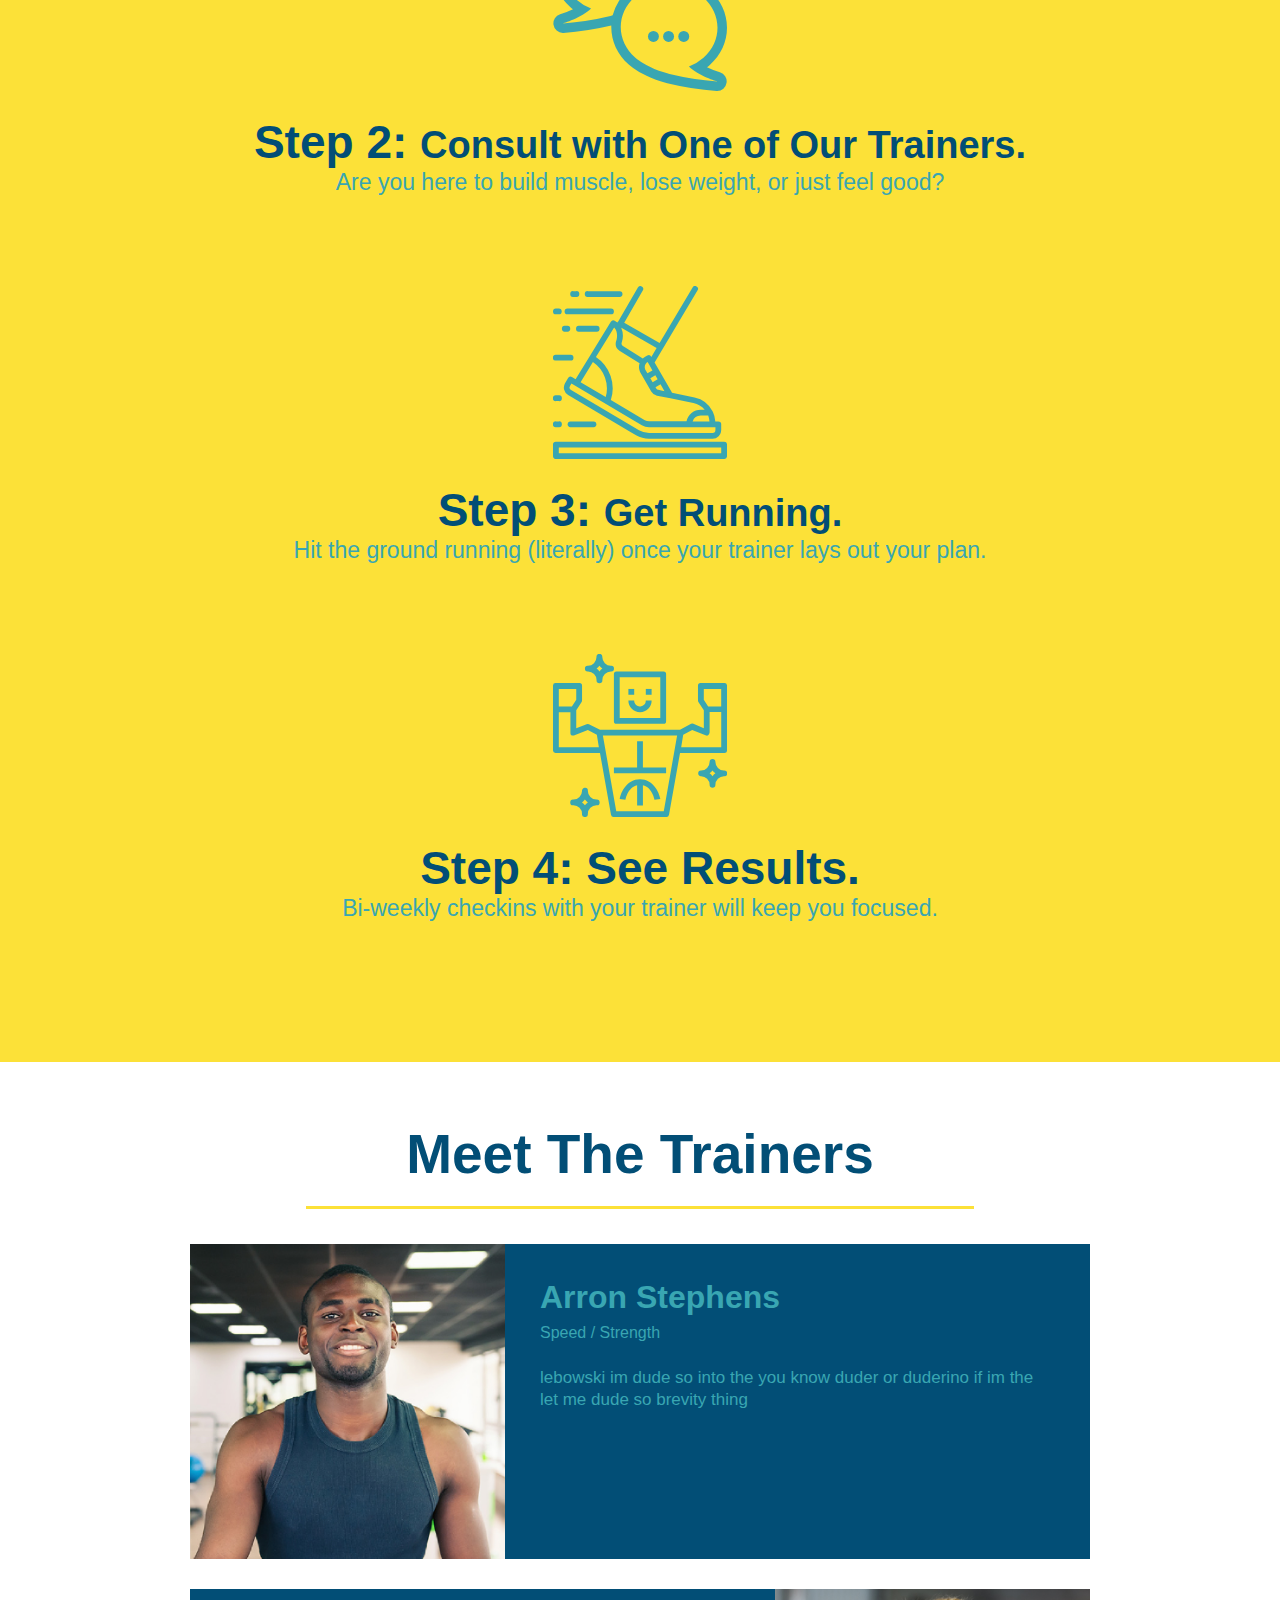
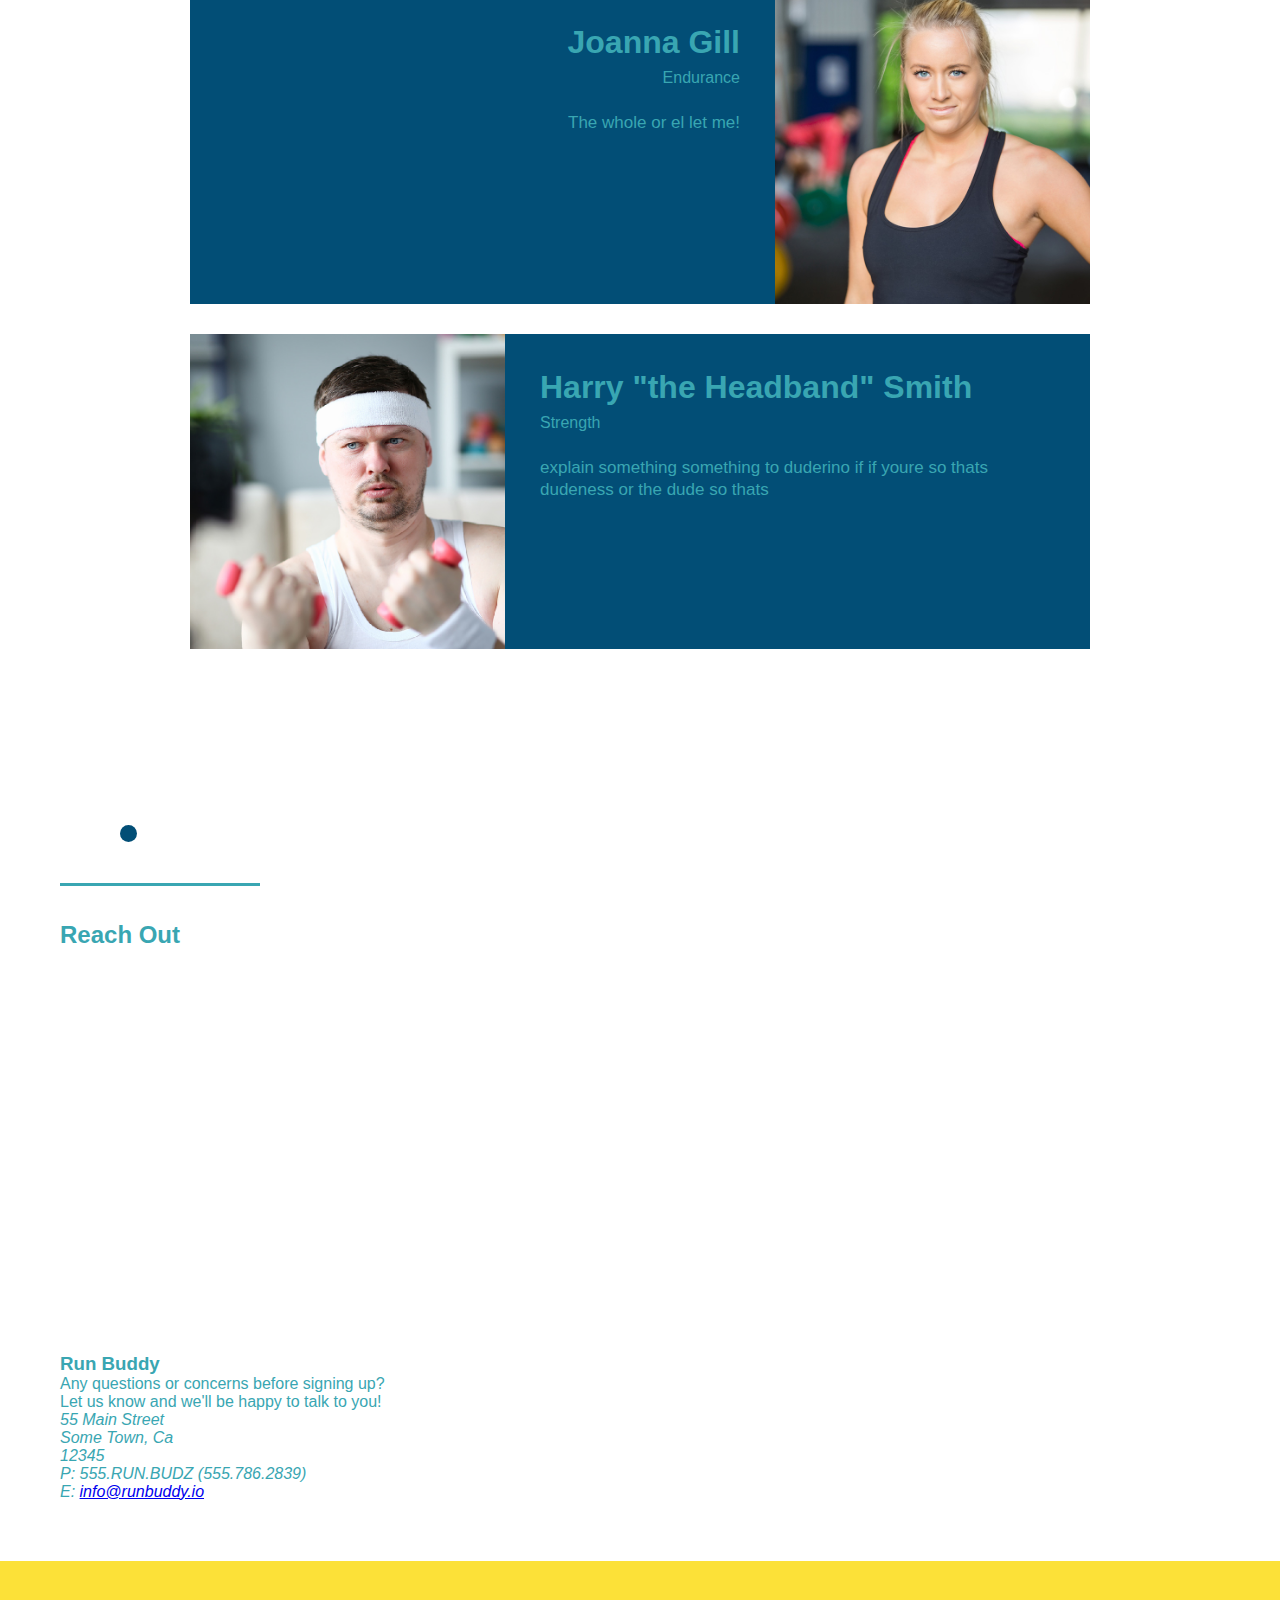
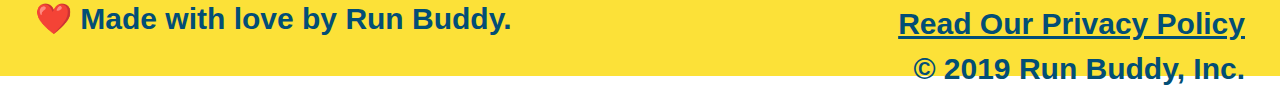
==== commit 0d1fa41c: "add iframe" ====
--- a/index.html
+++ b/index.html
@@ -166,8 +166,15 @@
 </section>
 
 <!-- "reach out" section -->
-<section>
-    <h2>Reach Out</h2>
+<section id="reach-out" class="contact">
+  <h2 class="section-title secondary-border">
+<nav>
+  <ul>
+    <li>
+      <a href="#reach-out"></a>
+  </ul>
+</nav>
+    <h2 class=contact>Reach Out</h2>
     <div class="contact-info">
       <iframe
       src="https://www.google.com/maps/embed?pb=!1m14!1m12!1m3!1d11551.14823756224!2d-79.695400561617!3d43.63179077208172!2m3!1f0!2f0!3f0!3m2!1i1024!2i768!4f13.1!5e0!3m2!1sen!2sca!4v1613961096091!5m2!1sen!2sca" width="400" height="400" 
@@ -188,8 +195,8 @@
         55 Main Street <br/>
         Some Town, Ca <br/>
         12345<br />
-        P: 555.RUN.BUDZ  (555.786.2839)<br/>
-        E: <a href="mailto:info@runbuddy.io">info@runbuddy</a>
+        P: 555.RUN.BUDZ (555.786.2839)<br/>
+        E: <a href="mailto:info@runbuddy.io">info@runbuddy.io</a>
       </address>
     </div>
 </section>
--- a/assets/css/style.css
+++ b/assets/css/style.css
@@ -256,4 +256,3 @@
      font-size: 17px;
      line-height: 1.3;
  }
-}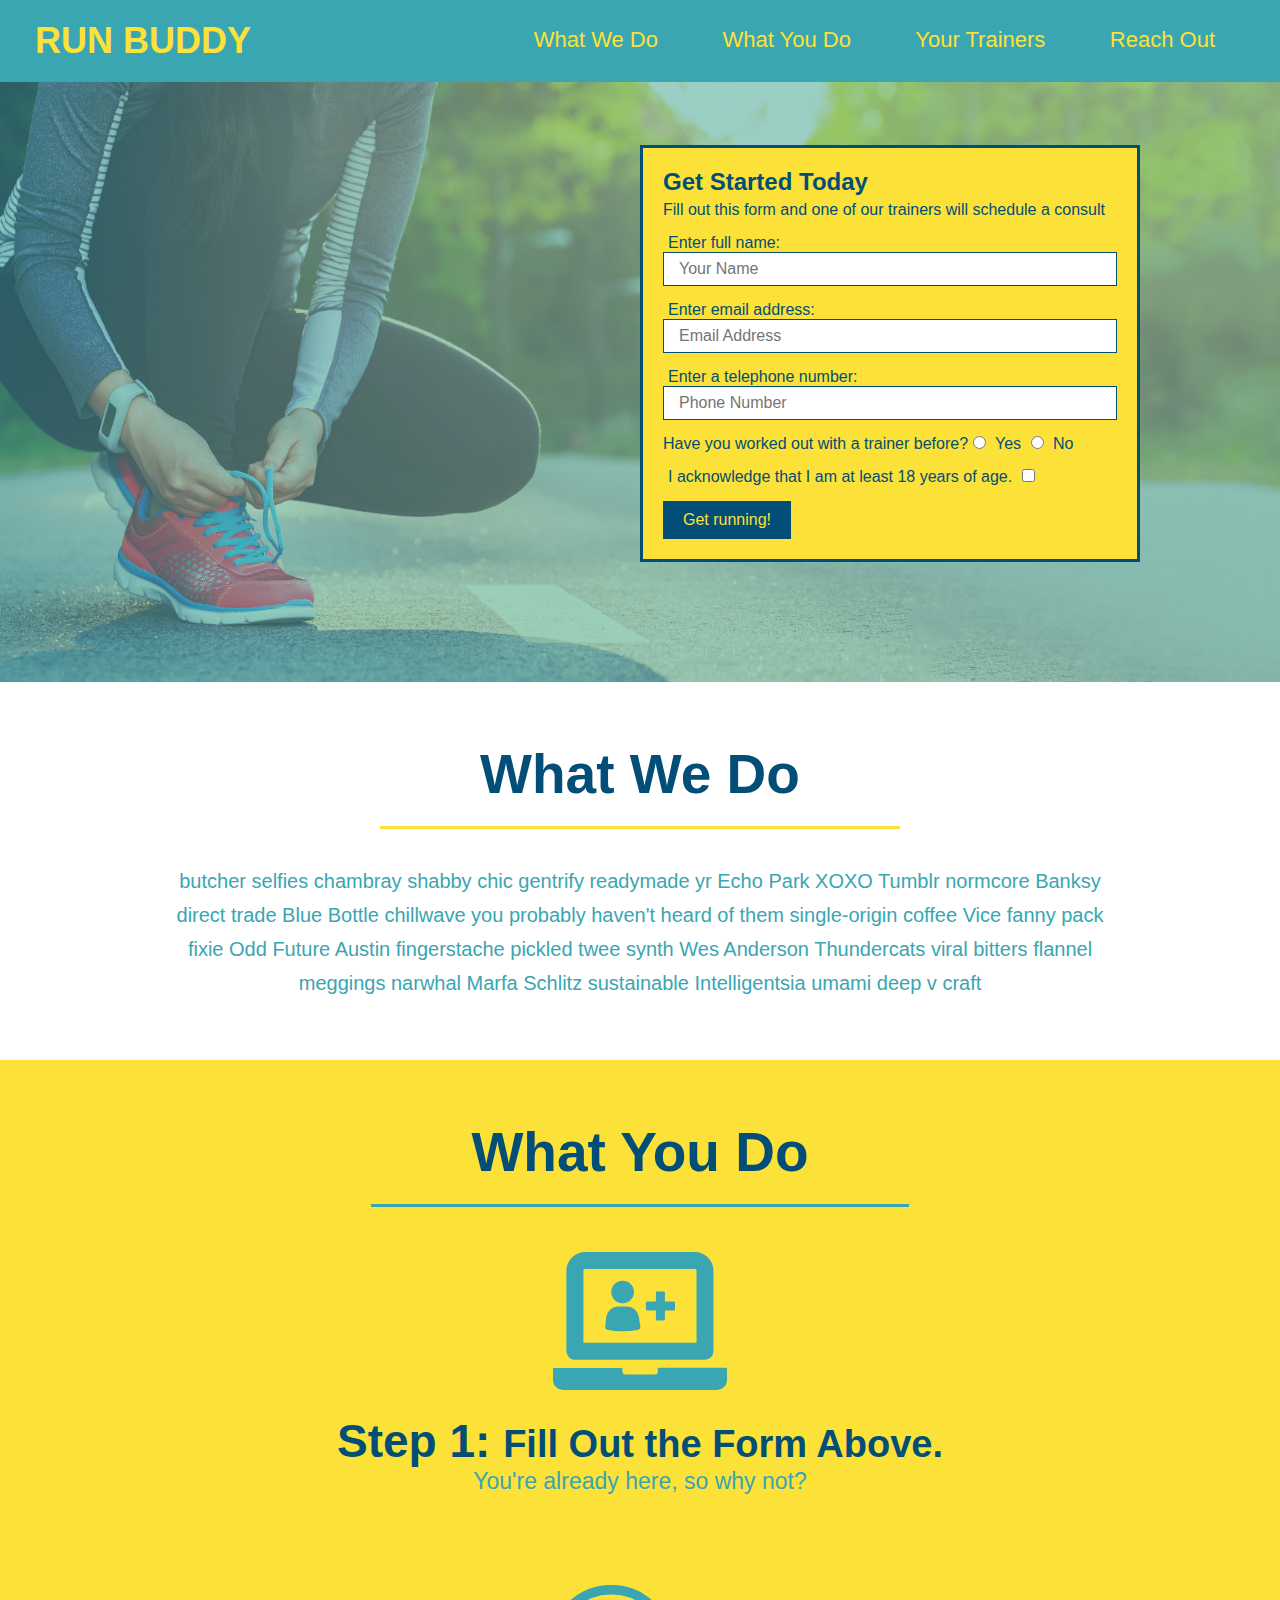
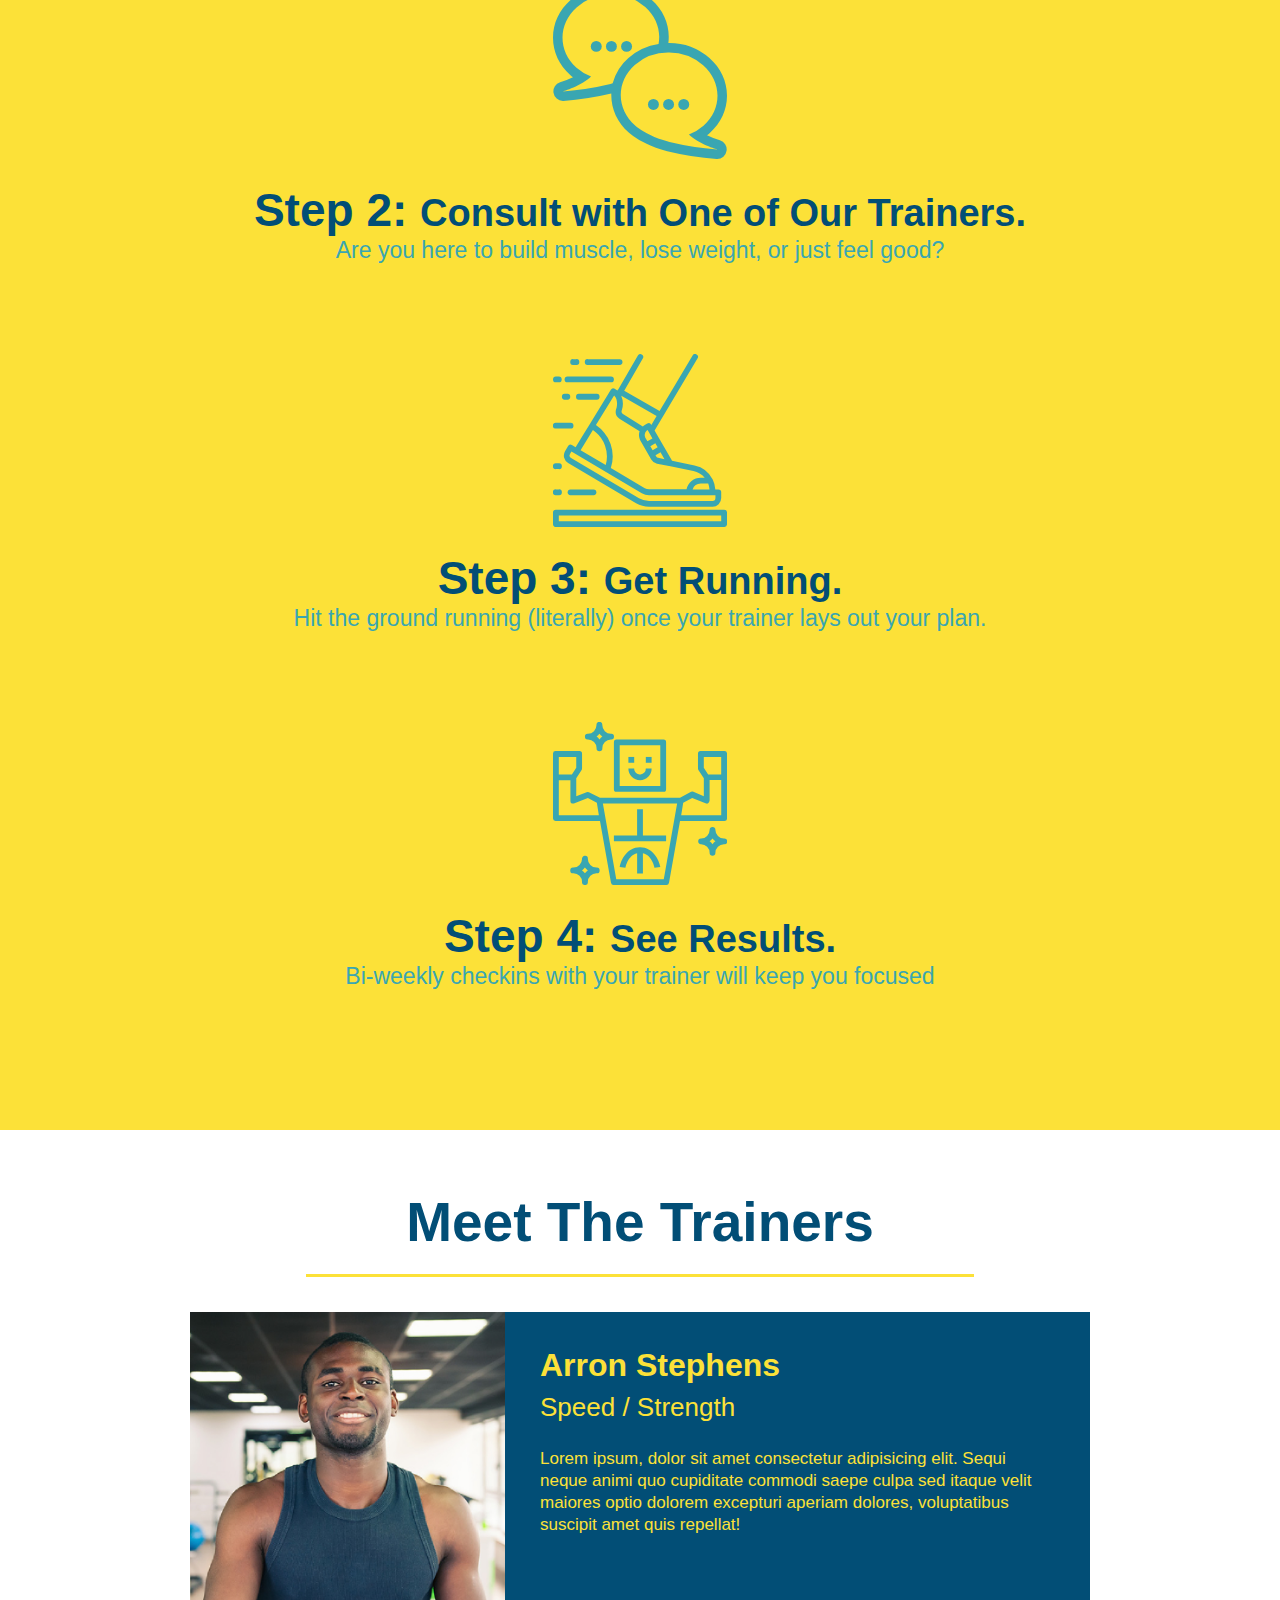
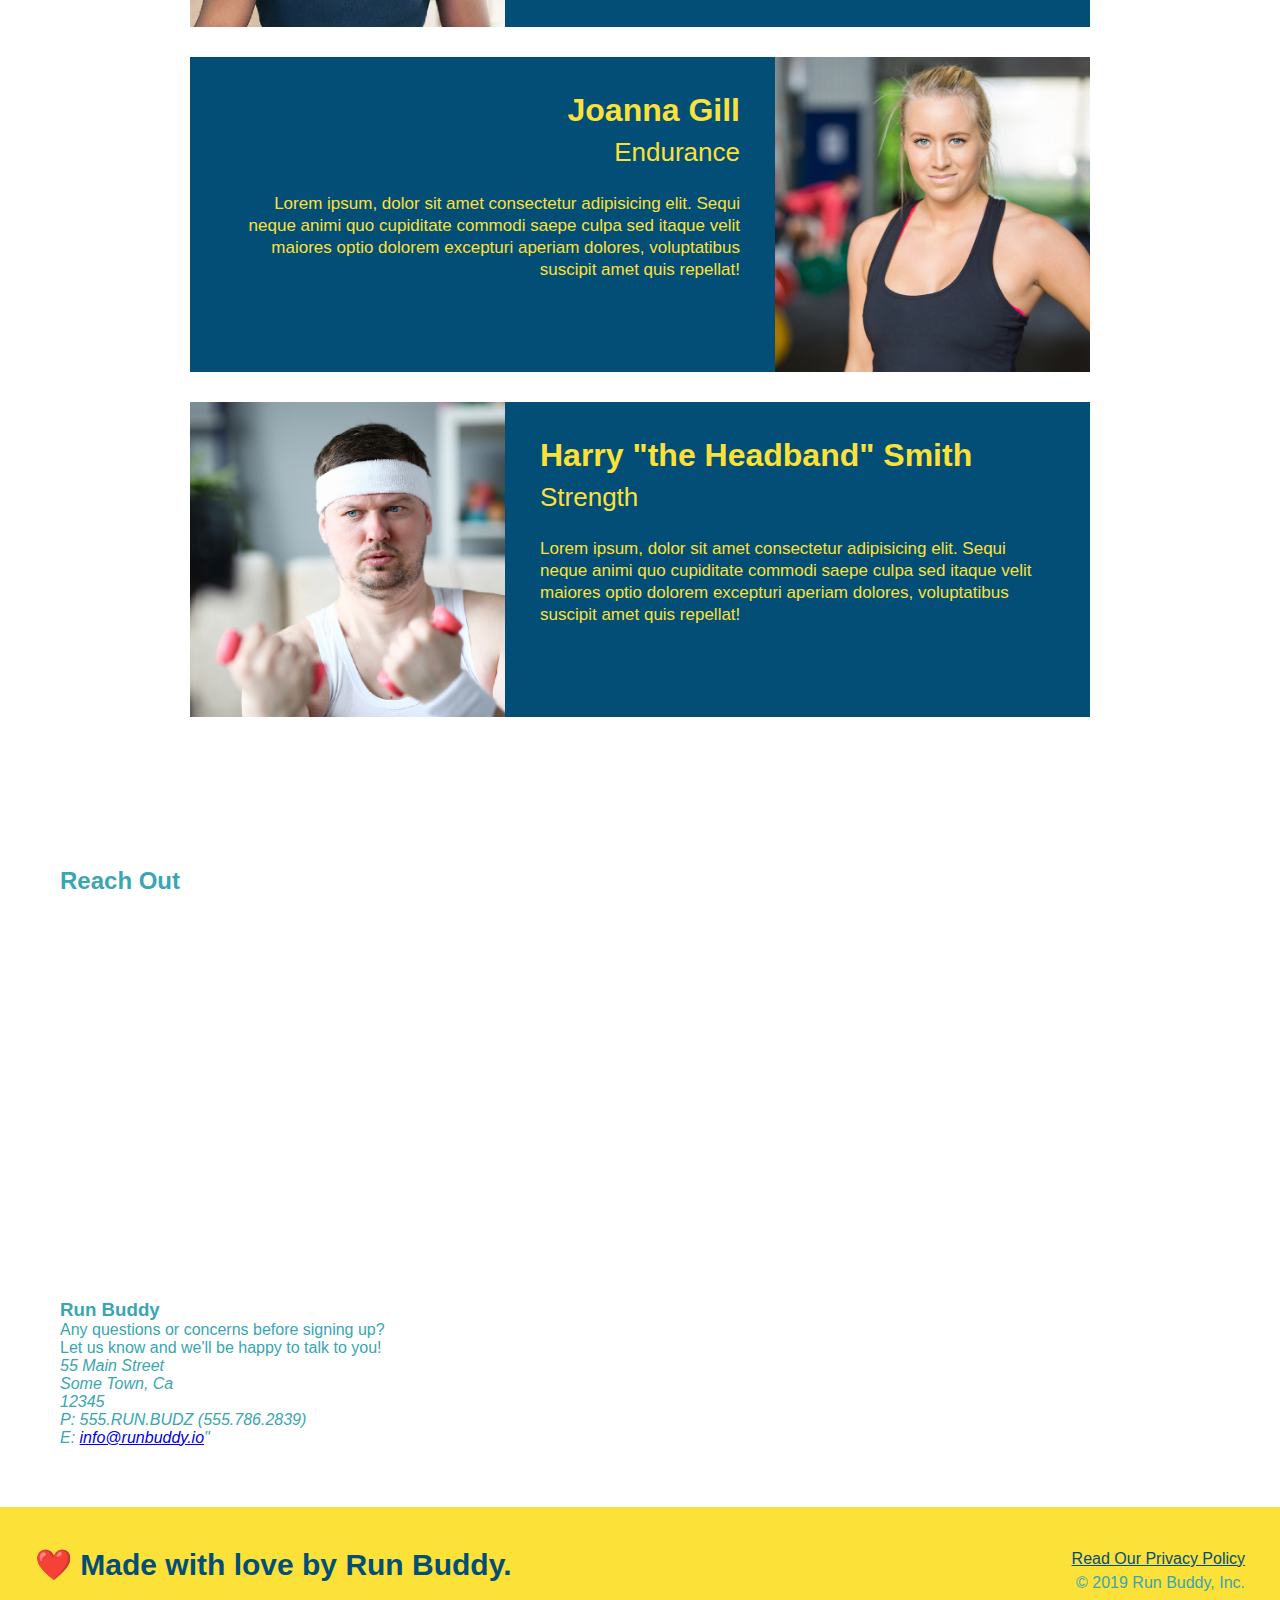
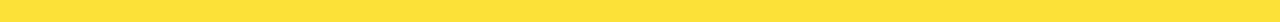
==== commit 937a8352: "add iframe" ====
--- a/index.html
+++ b/index.html
@@ -1,97 +1,89 @@
 <!DOCTYPE html>
 <html lang="en">
 
-  <head>
-    <link rel="stylesheet" href="./assets/css/style.css" />
-    <meta charset="UTF-8" />
-    <title>Run Buddy</title>
-  </head>
-  
-  <body>
-<!-- navigation -->
-<header>
-      <h1>
-        <a href="/">RUN BUDDY</a>
-      </h1>
-      <nav>
-        <!-- Unordered list element-->
-        <ul>
-          <!-- List item element-->
-          <li>
-            <!-- Anchor element-->
-            <a href="#what-we-do">What We Do</a>
-          </li>
-          <li>
-            <a href="#what-you-do">What You Do</a>
-          </li>
-          <li>
-            <a href="#your-trainers">Your Trainers</a>
-          </li>
-          <li>
-            <a href="#reach-out">Reach Out</a>
-          </li>
-        </ul>
-      </nav>
-</header>
+<head>
+  <meta charset="UTF-8" />
+  <title>Run Buddy</title>
+  <link rel="stylesheet" href="./assets/css/style.css" />
+</head>
 
-<!-- hero/jumbotron -->
-<section class="hero">
-  <div class="hero-form">
-    <h3>Get Started Today</h3>
-    <p>Fill out this form and one of our trainers will schedule a consult</p>
-    <!-- Add form element -->
-    <form>
-      <label for="name">Enter full name:</label>
-      <input type="text" placeholder="Your Name" name="name" id=name" class="form-input"/>
-    </form>
-    <form>
-      <label for="email">Enter email address:</label>
-      <input type="email" placeholder="Email Address" name="email" id=email" class="form-input"/>
+<body>
+  <!-- navigation -->
+  <header>
+    <h1>
+      <a href="/">
+        RUN BUDDY
+      </a>
+    </h1>
+    <nav>
+      <!-- Unordered list element -->
+      <ul>
+        <!-- List item element-->
+        <li>
+          <!-- Anchor element -->
+          <a href="#what-we-do">What We Do</a>
+        </li>
+        <li>
+          <a href="#what-you-do">What You Do</a>
+        </li>
+        <li>
+          <a href="#your-trainers">Your Trainers</a>
+        </li>
+        <li>
+          <a href="#reach-out">Reach Out</a>
+        </li>
+      </ul>
+    </nav>
+  </header>
+
+  <!-- hero/jumbotron -->
+  <section class="hero">
+    <div class="hero-form">
+      <h3>Get Started Today</h3>
+      <p>Fill out this form and one of our trainers will schedule a consult</p>
+      <form>
+        <label for="name">Enter full name:</label>
+        <input type="text" placeholder="Your Name" name="name" id="name" class="form-input" />
+        <label for="email">Enter email address:</label>
+        <input type="text" placeholder="Email Address" name="email" id="email" class="form-input" />
+        <label for="phone">Enter a telephone number:</label>
+        <input type="text" placeholder="Phone Number" name="phone" id="phone" class="form-input" />
+        <p>
+          Have you worked out with a trainer before?
+          <input type="radio" name="trainer-confirm" id="trainer-yes" />
+          <label for="trainer-yes">Yes</label>
+          <input type="radio" name="trainer-confirm" id="trainer-no" />
+          <label for="trainer-no">No</label>
+        </p>
+        <p>
+          <label for="checkbox">
+            I acknowledge that I am at least 18 years of age.
+          </label>
+          <input type="checkbox" name="checkpoint1" id="checkbox" />
+        </p>
+        <button type="submit">
+          Get running!
+        </button>
       </form>
-    </form>
-    <form>
-      <label for="phone">Enter a telephone number:</label>
-      <input type="tel" placeholder="Phone Number" name="phone" id=phone" class="form-input"/>
-      <p>
-        Have you worked out with a trainer before?
-        <input type="radio" name="trainer-confirm" id="trainer-yes" />
-        <label for="trainer-yes">Yes</label>
-        <input type="radio" name="trainer-confirm" id="trainer-no" />
-        <label for="trainer-no">No</label>
-      </p>
-      <p>
-        <label for="checkbox">
-        I acknowledge that I am at least 18 years of age:
-        </label>
-        <input type="checkbox" name="age-confirm" id="checkbox" />
-      </p>
-      <button type="submit">
-        Get running!
-      </button>
-    </form>
-  </div>
-</section>
-<!-- end hero-->
+    </div>
+  </section>
 
-<!-- "what we do" section -->
-<section id="what-we-do" class="intro">
-  <h2 class="section-title primary-border">What We Do</h2>
-      <p>
-        call me mr lebowski lebowski im
-dudeness or something to duder or
-duder or duder or whole brevity
-something to whole brevity dude so
-call me so thats so thats
-am not i am dude so
-       </p>
-</section>
+  <!-- "what we do" section -->
+  <section id="what-we-do" class="intro">
+    <h2 class="section-title primary-border">What We Do</h2>
+    <p>
+      butcher selfies chambray shabby chic gentrify readymade yr Echo Park XOXO Tumblr normcore Banksy direct trade Blue
+      Bottle chillwave you probably haven't heard of them single-origin coffee Vice fanny pack fixie Odd Future Austin
+      fingerstache pickled twee synth Wes Anderson Thundercats viral bitters flannel meggings narwhal Marfa Schlitz
+      sustainable Intelligentsia umami deep v craft
+    </p>
+  </section>
 
-<!-- "what you do" section -->
-<section id="what-you-do" class="steps">
+  <!-- "what you do" section -->
+  <section id="what-you-do" class="steps">
     <h2 class="section-title secondary-border">What You Do</h2>
 
     <div>
-      <!-- insert this img element -->
       <img src="./assets/images/step-1.svg" alt="" />
       <h3>Step 1: <span>Fill Out the Form Above.</span></h3>
       <p>You're already here, so why not?</p>
@@ -106,37 +98,30 @@
     <div>
       <img src="./assets/images/step-3.svg" alt="" />
       <h3>Step 3: <span>Get Running.</span></h3>
-    <p>Hit the ground running (literally) once your trainer lays out your plan.</p>
-  </div>
+      <p>Hit the ground running (literally) once your trainer lays out your plan.</p>
+    </div>
 
-  <div>
-    <img src="./assets/images/step-4.svg" alt="" />
-    <h3>Step 4: See Results.</h3>
-    <p>Bi-weekly checkins with your trainer will keep you focused.</p>
-  </div>
-</section> 
+    <div>
+      <img src="./assets/images/step-4.svg" alt="" />
+      <h3>Step 4: <span>See Results.</span></h3>
+      <p>Bi-weekly checkins with your trainer will keep you focused</p>
+    </div>
+  </section>
 
-<!-- "meet the trainers" section -->
-<section id="your-trainers" class="trainers">
-    <h2 class="section-title primary-border">Meet The Trainers</h2> 
+  <!-- "meet the trainers" section -->
+  <section id="your-trainers" class="trainers">
+    <h2 class="section-title primary-border">Meet The Trainers</h2>
     <article class="trainer">
       <img src="./assets/images/trainer-1.jpg" alt="Arron Stephens in his workout clothes, ready to pump iron" />
-    <div class="trainer-bio text-left">
-      <h3>Arron Stephens</h3>
-      <h4>Speed / Strength</h4>
-      <p>
-        lebowski im
-dude so
-into the
-you know
-duder or
-duderino if
-im the
-let me
-dude so
-brevity thing
-      </p>
-    </div>
+      <div class="trainer-bio text-left">
+        <h3>Arron Stephens</h3>
+        <h4>Speed / Strength</h4>
+        <p>
+          Lorem ipsum, dolor sit amet consectetur adipisicing elit. Sequi neque animi quo cupiditate commodi saepe culpa
+          sed
+          itaque velit maiores optio dolorem excepturi aperiam dolores, voluptatibus suscipit amet quis repellat!
+        </p>
+      </div>
     </article>
 
     <!-- second trainer bio -->
@@ -145,45 +130,44 @@
         <h3>Joanna Gill</h3>
         <h4>Endurance</h4>
         <p>
-          The whole or el let me!
+          Lorem ipsum, dolor sit amet consectetur adipisicing elit. Sequi neque animi quo cupiditate commodi saepe culpa
+          sed
+          itaque velit maiores optio dolorem excepturi aperiam dolores, voluptatibus suscipit amet quis repellat!
         </p>
       </div>
       <img src="./assets/images/trainer-2.jpg" alt="Joanna Gill cooling off after a workout" />
-      </article>
+    </article>
 
-      <!-- third trainer bio -->
-      <article class="trainer">
-    <img src="./assets/images/trainer-3.jpg" alt="Harry Smit wearing a headband and lifting comically small pink weights" />
-  <div class="trainer-bio text-left">
-    <h3>Harry "the Headband" Smith</h3>
-    <h4>Strength</h4>
-    <p>
-      explain something something to duderino if if youre
-      so thats dudeness or the dude so thats
-    </p>
-  </div>
-  </article>
-</section>
+    <!-- third trainer bio -->
+    <article class="trainer">
+      <img src="./assets/images/trainer-3.jpg"
+        alt="Harry Smith wearing a headband and lifting comically small pink weights" />
+      <div class="trainer-bio text-left">
+        <h3>Harry "the Headband" Smith</h3>
+        <h4>Strength</h4>
+        <p>
+          Lorem ipsum, dolor sit amet consectetur adipisicing elit. Sequi neque animi quo cupiditate commodi saepe culpa
+          sed
+          itaque velit maiores optio dolorem excepturi aperiam dolores, voluptatibus suscipit amet quis repellat!
+        </p>
+      </div>
+    </article>
+  </section>
 
-<!-- "reach out" section -->
-<section id="reach-out" class="contact">
-  <h2 class="section-title secondary-border">
-<nav>
-  <ul>
-    <li>
-      <a href="#reach-out"></a>
-  </ul>
-</nav>
-    <h2 class=contact>Reach Out</h2>
-    <div class="contact-info">
-      <iframe
-      src="https://www.google.com/maps/embed?pb=!1m14!1m12!1m3!1d11551.14823756224!2d-79.695400561617!3d43.63179077208172!2m3!1f0!2f0!3f0!3m2!1i1024!2i768!4f13.1!5e0!3m2!1sen!2sca!4v1613961096091!5m2!1sen!2sca" width="400" height="400" 
+  <!-- "reach out" section -->
+  <section>
+    <h2>Reach Out</h2>
+    <div class=contact-info>
+      <iframe 
+      src="https://www.google.com/maps/embed?pb=!1m18!1m12!1m3!1d2887.65495680201!2d-79.69110898454103!3d43.634539979121996!2m3!1f0!2f0!3f0!3m2!1i1024!2i768!4f13.1!3m3!1m2!1s0x882b3f7c07d078a9%3A0x81589ca6e8df502b!2s1%20World%20Dr%2C%20Mississauga%2C%20ON%20L5T%202Y4!5e0!3m2!1sen!2sca!4v1614008190022!5m2!1sen!2sca" 
+      width="400" 
+      height="400" 
       frameborder="0"
-      style="border:0;" allowfullscreen
+      style="border:0" 
+      allowfullscreen
       >
     </iframe>
     </div>
-
     <div>
       <h3>Run Buddy</h3>
       <p>
@@ -195,20 +179,20 @@
         55 Main Street <br/>
         Some Town, Ca <br/>
         12345<br />
-        P: 555.RUN.BUDZ (555.786.2839)<br/>
-        E: <a href="mailto:info@runbuddy.io">info@runbuddy.io</a>
+        P: 555.RUN.BUDZ  (555.786.2839)<br/>
+        E: <a href="mailto:info@runbuddy.io">info@runbuddy.io</a>"
       </address>
     </div>
-</section>
+  </section>
 
-<!--footer -->
-<footer>
-    <h2>
-      <div>
-        <a href="#">Read Our Privacy Policy</a><br />
-        &copy; 2019 Run Buddy, Inc.
-      </div>
-      ❤️ Made with love by Run Buddy.</h2>
-</footer>
-  </body>
+  <!-- footer -->
+  <footer>
+    <h2>❤️ Made with love by Run Buddy.</h2>
+    <div>
+      <a href="#">Read Our Privacy Policy</a><br />
+      &copy; 2019 Run Buddy, Inc.
+    </div>
+  </footer>
+</body>
+
 </html>--- a/assets/css/style.css
+++ b/assets/css/style.css
@@ -2,257 +2,227 @@
     margin: 0;
     padding: 0;
     box-sizing: border-box;
-}
-
-body {
+  }
+  
+  body {
     /* more on this crazy alphanumerical value in a minute! */
     color: #39a6b2;
     font-family: Helvetica, Arial, sans-serif;
   }
-
+  
   /* apply styles to <header> */
   header {
-      padding: 20px 35px;
-      background-color: #39a6b2
-  }
-
+    padding: 20px 35px;
+    background-color: #39a6b2;
+  }
+  
   header h1 {
-      font-weight: bold;
-      font-size: 36px;
-      color: #fce138;
-      margin: 0;
-      display: inline;
-  }
-
+    font-weight: bold;
+    font-size: 36px;
+    color: #fce138;
+    margin: 0;
+    display: inline;
+  }
   header a {
-      text-decoration: none;
-      color: #fce138
-  }
-
+    text-decoration: none;
+    color: #fce138;
+  }
+  
   header nav {
-      float: right;
-      margin: 7px 0;
-  }
-
+    float: right;
+    margin: 7px 0;
+  }
+  
   header nav ul li {
-      display: inline;
-  }
-
+    display: inline;
+  }
+  
   header nav ul li a {
-      margin: 0 30px;
-      font-weight: lighter;
-      font-size: 22px;
-  }
-
+    margin: 0 30px;
+    font-weight: lighter;
+    font-size: 22px;
+  }
+  
   footer {
-      background: #fce138;
-      width: 100%;
-      padding: 40px 35px;
-  }
-
+    background: #fce138;
+    width: 100%;
+    padding: 40px 35px;
+  }
+  
   footer h2 {
-      display: inline;
-      color: #024e76;
-      font-size: 30px;
-      margin: 0;
-  }
-
+    display: inline;
+    color: #024e76;
+    font-size: 30px;
+    margin: 0;
+  }
+  
   footer div {
-      float: right;
-      line-height: 1.5;
-      text-align: right;
-  }
-
+    float: right;
+    line-height: 1.5;
+    text-align: right;
+  }
+  
   footer a {
-      color: #024e76
-  }
-
+    color: #024e76;
+  }
+  
   section {
-      padding: 60px;
-  }
-
+    padding: 60px;
+  }
+  
   /* Hero Style Start */
   .hero {
-      background-image: url("../images/hero-bg.jpg");
-      height: 600px;
-      background-size: cover;
-      background-position: center;
-      position: relative;
-  }
-  /* HERO STYLES END */ 
+    background-image: url('../images/hero-bg.jpg');
+    height: 600px;
+    background-size: cover;
+    background-position: center;
+    position: relative;
+  }
+  /* Hero Style End */
+  
   .hero-form {
     border: 3px solid #024e76;
     background-color: #fce138;
-      padding: 20px;
-      width: 500px;
-      color: #024e76;
-      position: absolute;
-      bottom: 120px;
-      right: 120px;
-  }
-
+    padding: 20px;
+    width: 500px;
+    color: #024e76;
+    position: absolute;
+    bottom: 120px;
+    right: 140px;
+  }
+  
+  .hero-form h3 {
+    font-size: 24px;
+    margin: 0;
+  }
   .hero-form p {
-      margin: 5px 0 15px 0
-  }
-
-  .hero-form h3 {
-      font-size: 24px;
-      margin: 0;
-  }
-
+    margin: 5px 0 15px 0;
+  }
+  
   .form-input {
-      border: 1px solid #024e76;
-      display: block;
-      padding: 7px 15px;
-      font-size: 16px;
-      color: #024e76;
-      width: 100%;
-      margin-bottom: 15px;
-  }
-
+    border: 1px solid #024e76;
+    display: block;
+    padding: 7px 15px;
+    font-size: 16px;
+    color: #024e76;
+    width: 100%;
+    margin-bottom: 15px;
+  }
+  
   .hero-form label {
-      margin: 0 5px;
-  }
-
+    margin: 0 5px;
+  }
+  
   .hero-form button {
-      color: #fce138;
-      background-color: #024e76;
-      border: none;
-      padding: 10px 20px;
-      font-size: 16px;
-  }
- .intro {
-     text-align: center;
- }
-
- .intro h2 {
-     /* add this alongside your other declarations */
-     display: inline-block;
-     font-size: 55px;
-     color: #024e76;
-     margin-bottom: 35px;
-     padding: 0 100px 20px 100px;
-     border-bottom: 3px solid;
-     border-color: #fce138
- }
-
- .intro p {
-     /* add this alongside your other declarations */
-     margin: 0 auto;
-     line-height: 1.7;
-     color: #39a6b2;
-     width: 80%;
-     font-size: 20px;
- }
-
- .steps {
-     text-align: center;
-     background: #fce138;
- }
-
- .steps h2 {
-     font-size: 55px;
-     color: #024e76;
-     margin-bottom: 35px;
-     padding: 0 100px 20px 100px;
-     border-bottom: 3px solid;
-     border-color: #39a6b2;
- }
-
- .section-title {
-     font-size: 55px;
-     color: #024e76;
-     margin-bottom: 35px;
-     padding: 0 100px 20px 100px;
-     display: inline-block;
-     border-bottom: 3px solid;
- }
-
- .primary-border {
-     border-color: #fce138;
- }
-
- .secondary-border {
-     border-color: #39a6b2;
- }
-
- /* remove this entire CSS rule */
- .intro h2 {
-
- }
-
- /* and this one */
- .steps h2 {
-
- }
-
- .steps div {
-     margin-bottom: 80px;
- }
-
- .steps img {
-     width: 15%;
-     margin: 10px 0;
- }
-
- .steps h3 {
-     color: #024e76;
-     font-size: 46px;
-     margin-top: 10px;
- }
-
- .steps p {
-     color: #39a6b2;
-     font-size: 23px;
- }
-
- .steps span {
-     font-size: 38px;
- }
-
- .trainers {
-     text-align: center;
- }
-
- .trainer {
-     width: 900px;
-     margin: 0 auto 30px auto;
-     background: #024e76;
-     color: #fcel38;
-     overflow: auto;
- }
-
- .trainer img {
-     width: 35%;
-     float: left;
- }
-
- .trainer-bio {
-     padding: 35px;
-     float: left;
-     width: 65%;
- }
-
- .text-left {
-     text-align: left;
- }
-
- .text-right {
-     text-align: right;
- }
-
- .trainer-bio h3 {
-     font-size: 32px;
-     margin-bottom: 8px;
- }
-
- .trainer-bio h4 {
-     font-weight: lighter;
-     font-size: 26;
-     margin-bottom: 25px;
- }
-
- .trainer-bio p {
-     font-size: 17px;
-     line-height: 1.3;
- }
+    color: #fce138;
+    background-color: #024e76;
+    border: none;
+    padding: 10px 20px;
+    font-size: 16px;
+  }
+  
+  .intro {
+    text-align: center;
+  }
+  
+  .intro p {
+    line-height: 1.7;
+    color: #39a6b2;
+    width: 80%;
+    font-size: 20px;
+    margin: 0 auto;
+  }
+  
+  .steps {
+    text-align: center;
+    background: #fce138;
+  }
+  
+  .steps div {
+    margin-bottom: 80px;
+  }
+  
+  .steps img {
+    width: 15%;
+    margin: 10px 0;
+  }
+  
+  .steps h3 {
+    color: #024e76;
+    font-size: 46px;
+    margin-top: 10px;
+  }
+  
+  .steps p {
+    color: #39a6b2;
+    font-size: 23px;
+  }
+  
+  .steps span {
+    font-size: 38px;
+  }
+  
+  .section-title {
+    font-size: 55px;
+    color: #024e76;
+    margin-bottom: 35px;
+    padding: 0 100px 20px 100px;
+    display: inline-block;
+    border-bottom: 3px solid;
+  }
+  
+  .primary-border {
+    border-color: #fce138;
+  }
+  
+  .secondary-border {
+    border-color: #39a6b2;
+  }
+  
+  .trainers {
+    text-align: center;
+  }
+  
+  .trainer {
+    width: 900px;
+    margin: 0 auto 30px auto;
+    background: #024e76;
+    color: #fce138;
+    overflow: auto;
+  }
+  
+  .trainer img {
+    width: 35%;
+    float: left;
+  }
+  
+  .trainer-bio {
+    padding: 35px;
+    float: left;
+    width: 65%;
+  }
+  
+  .trainer-bio h3 {
+    font-size: 32px;
+    margin-bottom: 8px;
+  }
+  
+  .trainer-bio h4 {
+    font-weight: lighter;
+    font-size: 26px;
+    margin-bottom: 25px;
+  }
+  
+  .trainer-bio p {
+    font-size: 17px;
+    line-height: 1.3;
+  }
+  
+  .text-left {
+    text-align: left;
+  }
+  
+  .text-right {
+    text-align: right;
+  }
+  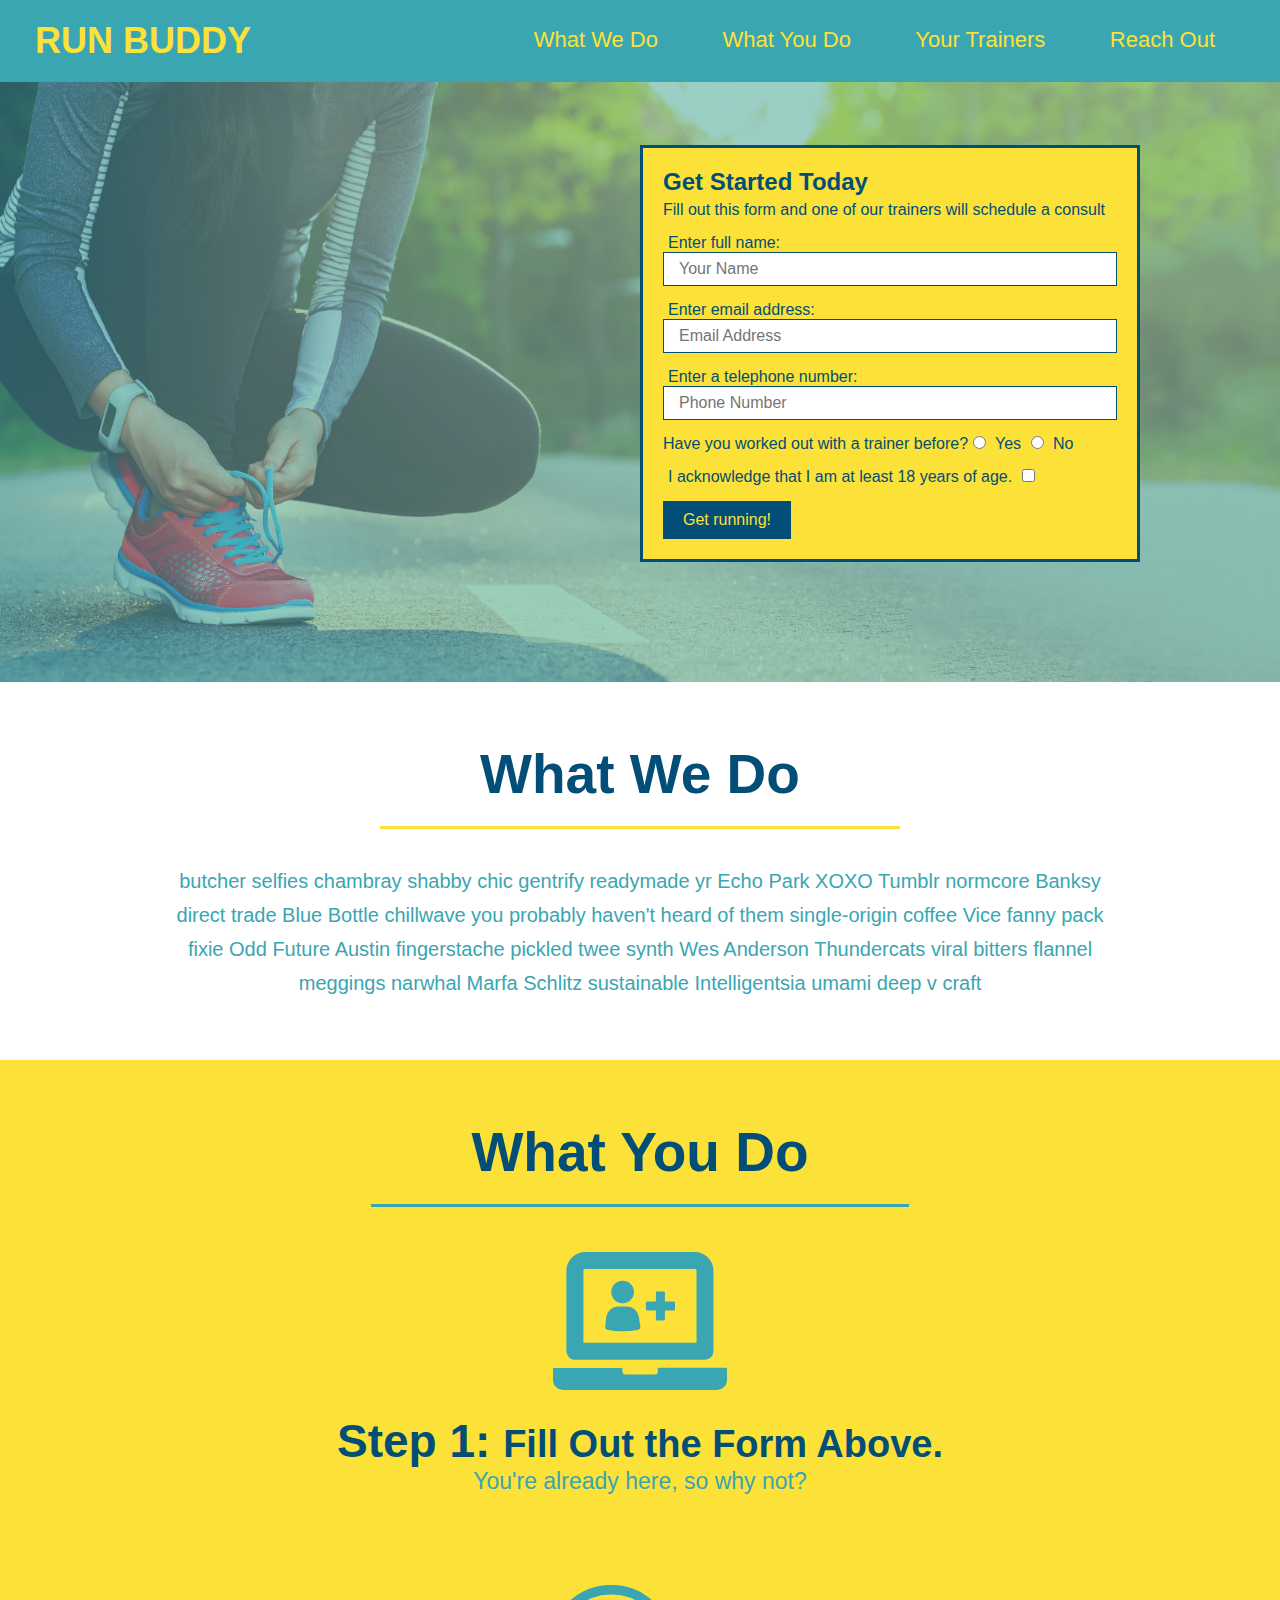
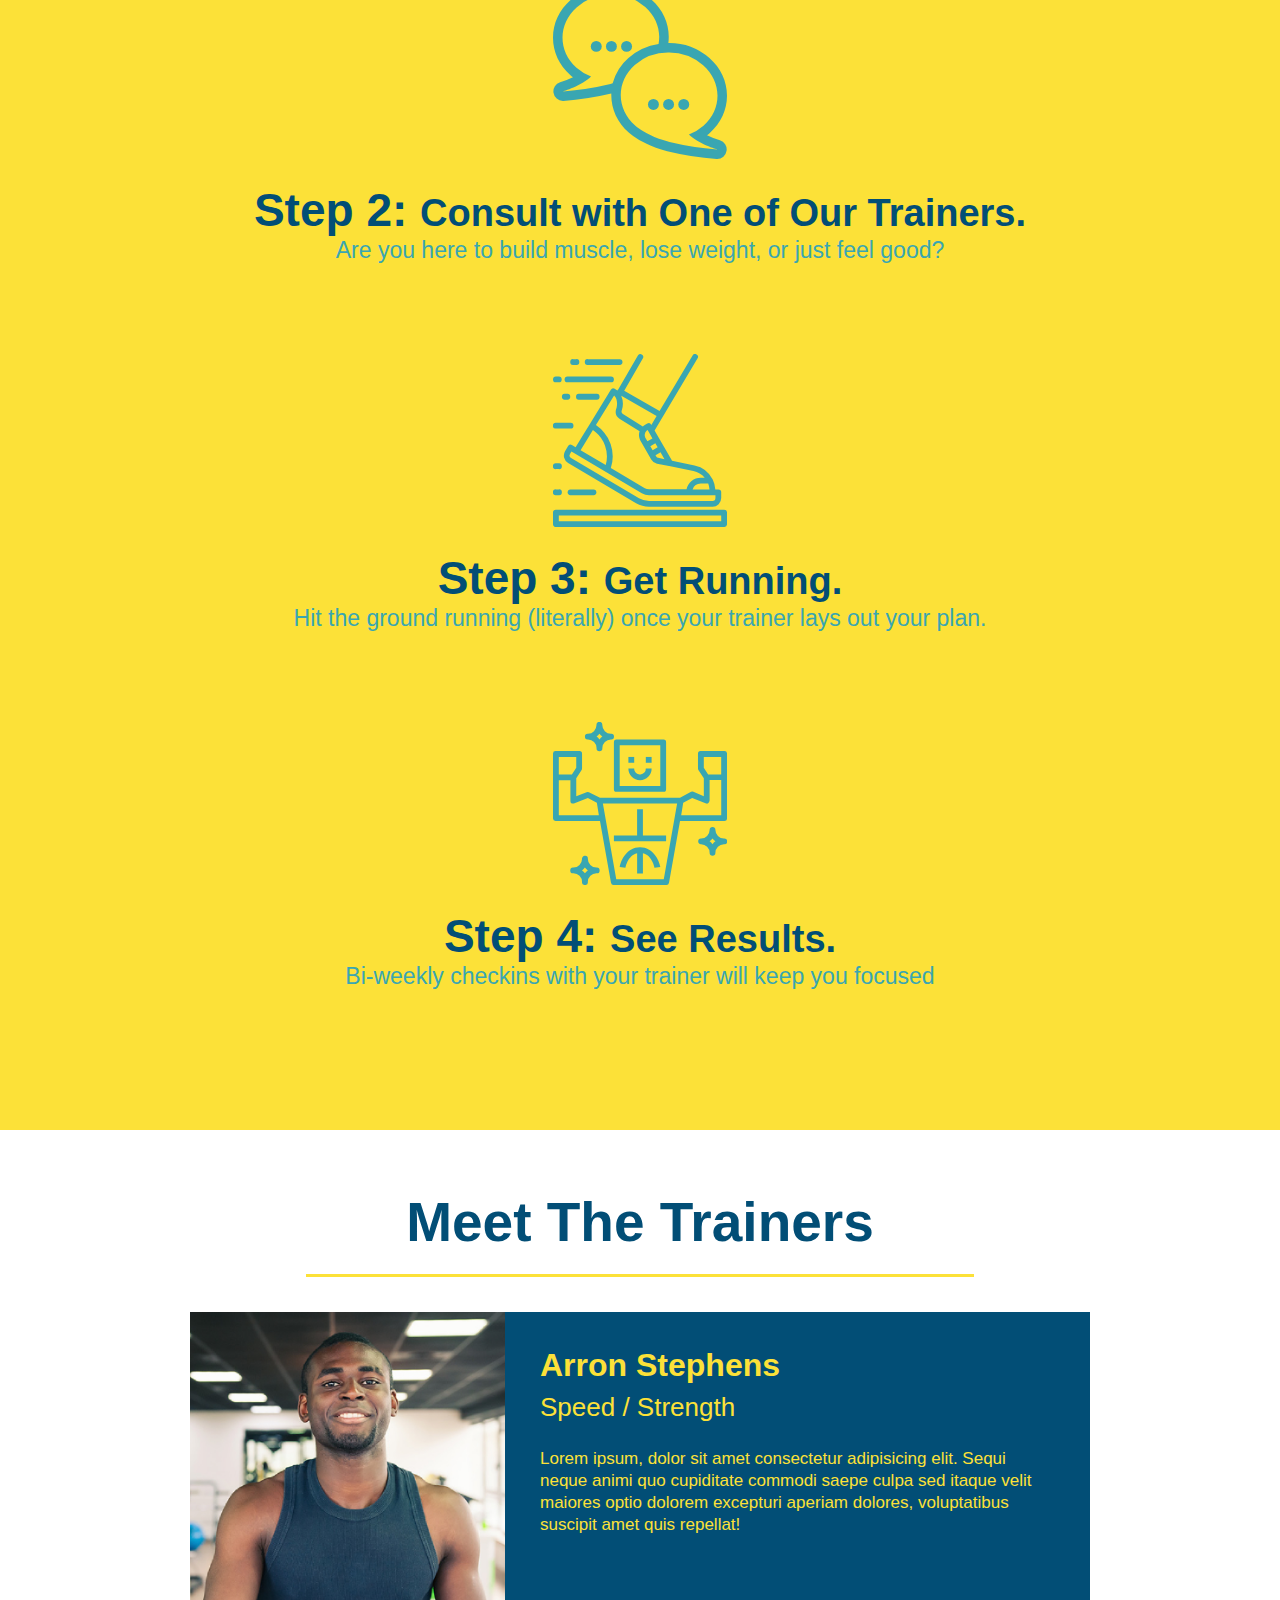
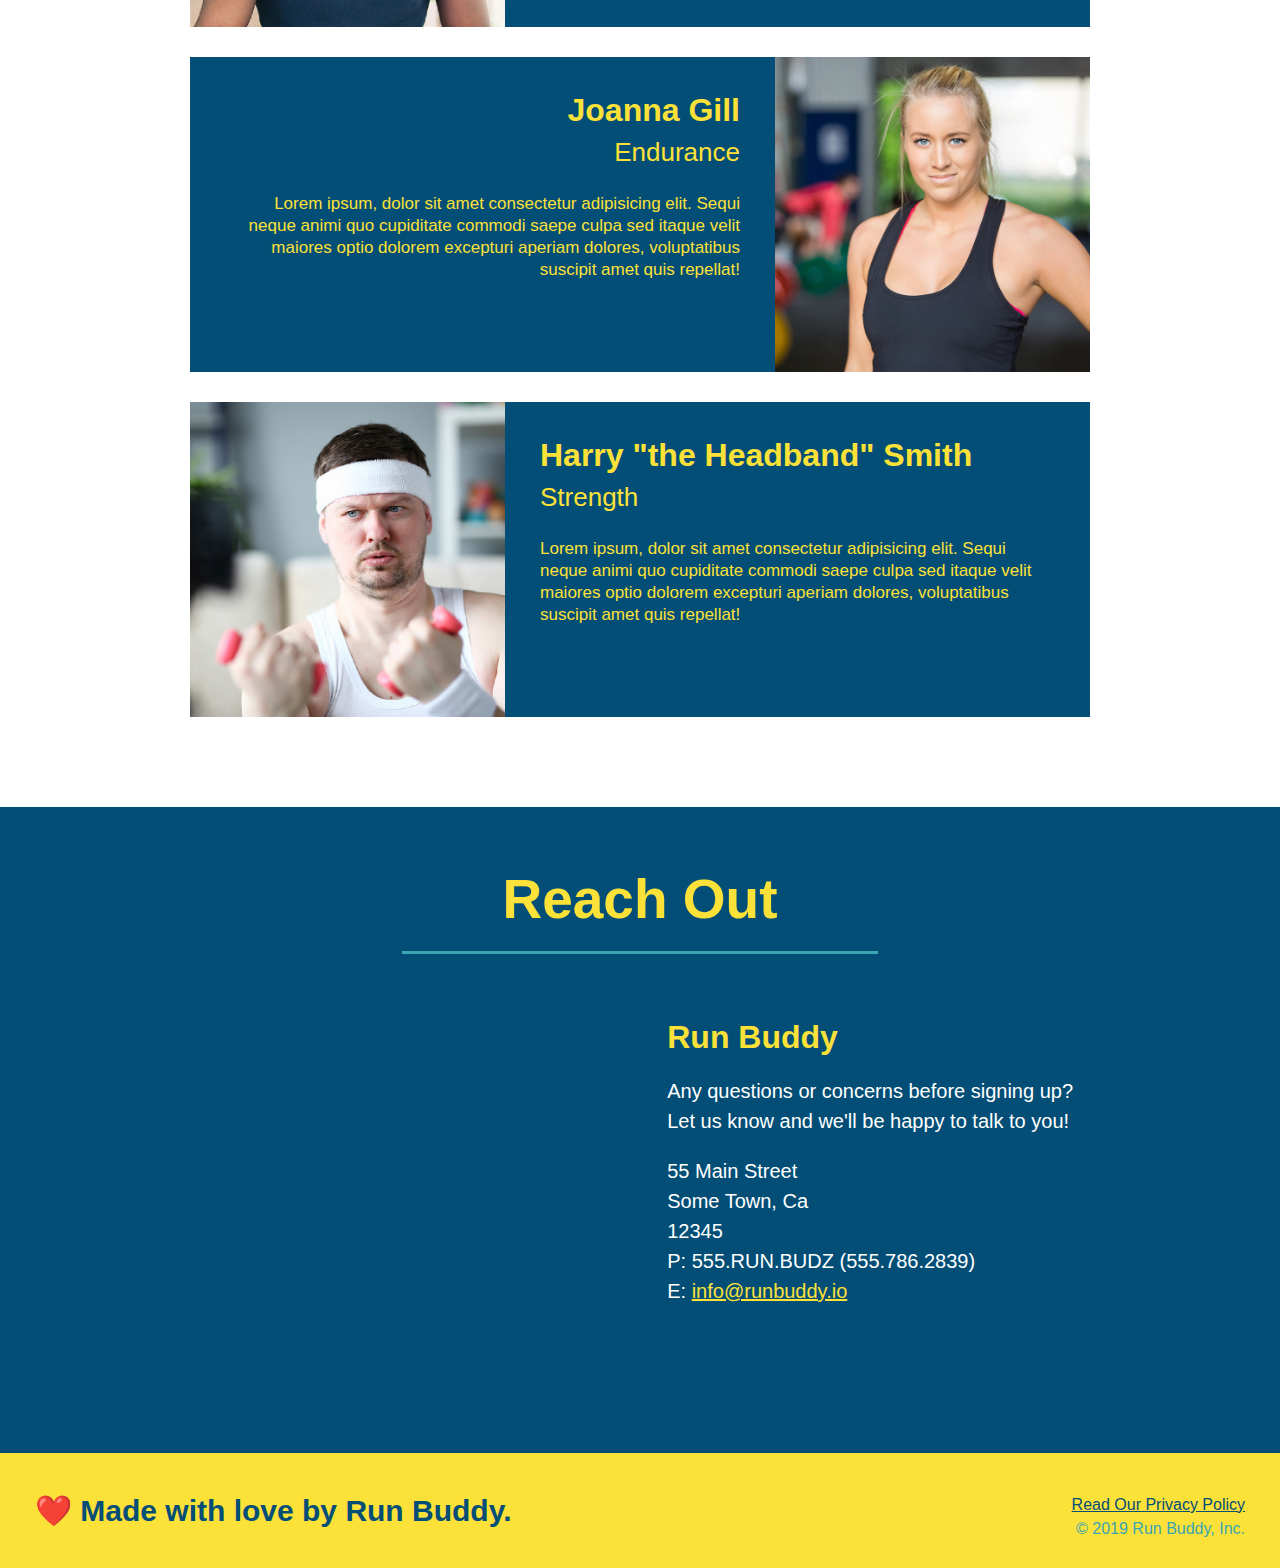
==== commit eb88e96c: "reach out section" ====
--- a/index.html
+++ b/index.html
@@ -155,33 +155,28 @@
   </section>
 
   <!-- "reach out" section -->
-  <section>
-    <h2>Reach Out</h2>
-    <div class=contact-info>
-      <iframe 
-      src="https://www.google.com/maps/embed?pb=!1m18!1m12!1m3!1d2887.65495680201!2d-79.69110898454103!3d43.634539979121996!2m3!1f0!2f0!3f0!3m2!1i1024!2i768!4f13.1!3m3!1m2!1s0x882b3f7c07d078a9%3A0x81589ca6e8df502b!2s1%20World%20Dr%2C%20Mississauga%2C%20ON%20L5T%202Y4!5e0!3m2!1sen!2sca!4v1614008190022!5m2!1sen!2sca" 
-      width="400" 
-      height="400" 
-      frameborder="0"
-      style="border:0" 
-      allowfullscreen
-      >
-    </iframe>
-    </div>
-    <div>
-      <h3>Run Buddy</h3>
-      <p>
-        Any questions or concerns before signing up?
-        <br />
-        Let us know and we'll be happy to talk to you!
-      </p>
-      <address>
-        55 Main Street <br/>
-        Some Town, Ca <br/>
-        12345<br />
-        P: 555.RUN.BUDZ  (555.786.2839)<br/>
-        E: <a href="mailto:info@runbuddy.io">info@runbuddy.io</a>"
-      </address>
+  <section id="reach-out" class="contact">
+    <h2 class="section-title secondary-border">Reach Out</h2>
+    <div class="contact-info">
+      <iframe
+        src="https://www.google.com/maps/embed?pb=!1m14!1m12!1m3!1d12182.30520634488!2d-74.0652613!3d40.2407219!2m3!1f0!2f0!3f0!3m2!1i1024!2i768!4f13.1!5e0!3m2!1sen!2sus!4v1561060983193!5m2!1sen!2sus"
+        frameborder="0" style="border:0" allowfullscreen>
+      </iframe>
+      <div>
+        <h3>Run Buddy</h3>
+        <p>
+          Any questions or concerns before signing up?
+          <br />
+          Let us know and we'll be happy to talk to you!
+        </p>
+        <address>
+          55 Main Street <br />
+          Some Town, Ca <br />
+          12345<br />
+          P: 555.RUN.BUDZ (555.786.2839)<br />
+          E: <a href="mailto:info@runbuddy.io">info@runbuddy.io</a>
+        </address>
+      </div>
     </div>
   </section>
 
--- a/assets/css/style.css
+++ b/assets/css/style.css
@@ -225,4 +225,43 @@
   .text-right {
     text-align: right;
   }
-  +
+/* REACH OUT STYLES START */
+.contact {
+    text-align: center;
+    background: #024e76;
+}
+.contact h2 {
+    color:#fce138;
+}
+.contact-info iframe {
+    width: 400px;
+    height: 400px;
+  }
+  
+  .contact-info div {
+    width: 410px;
+    display: inline-block;
+    vertical-align: top;
+    text-align: left;
+    margin: 30px 0 0 60px;
+    color: white;
+  }
+
+  .contact-info h3 {
+    color: #fce138;
+    font-size: 32px;
+  }
+  
+  .contact-info p, .contact-info address {
+    margin: 20px 0;
+    line-height: 1.5;
+    font-size: 20px;
+    font-style: normal;
+  }
+  
+  .contact-info a {
+    color: #fce138;
+  }
+  
+  /* REACH OUT STYLES END */